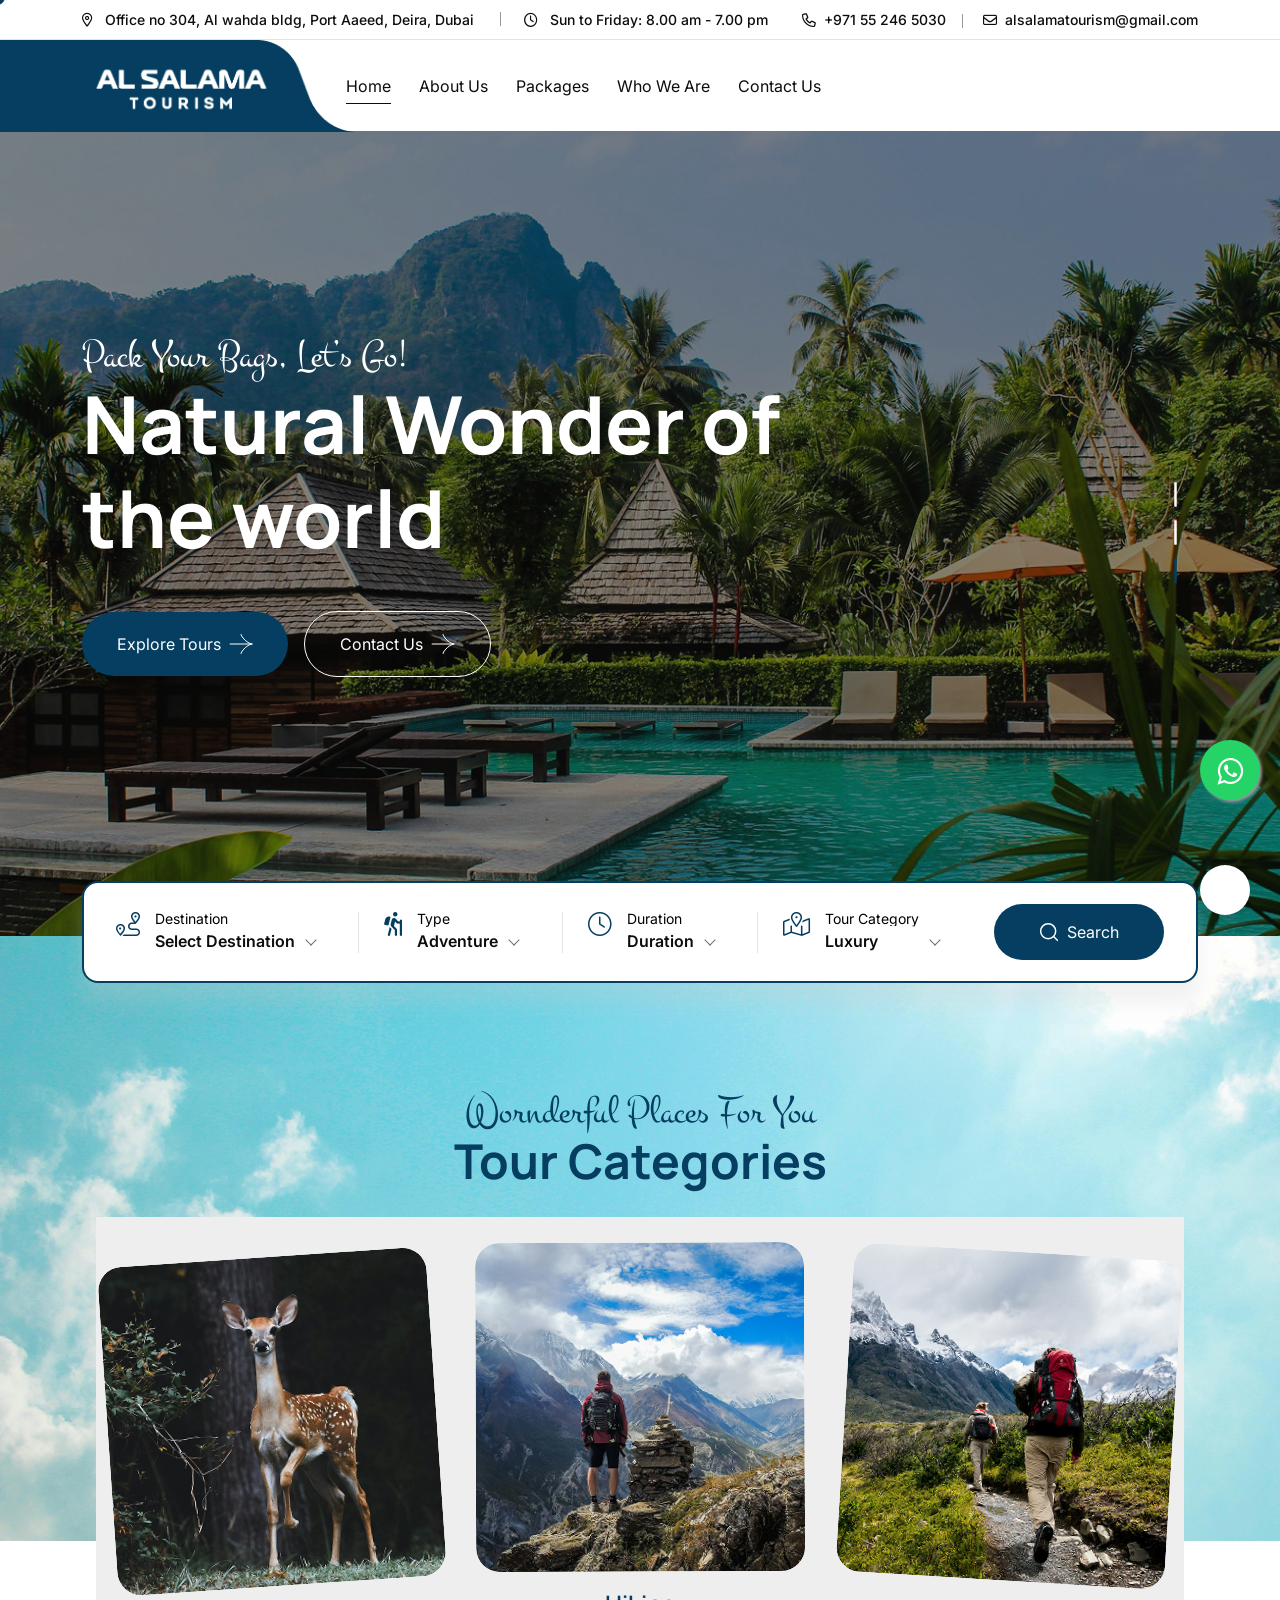
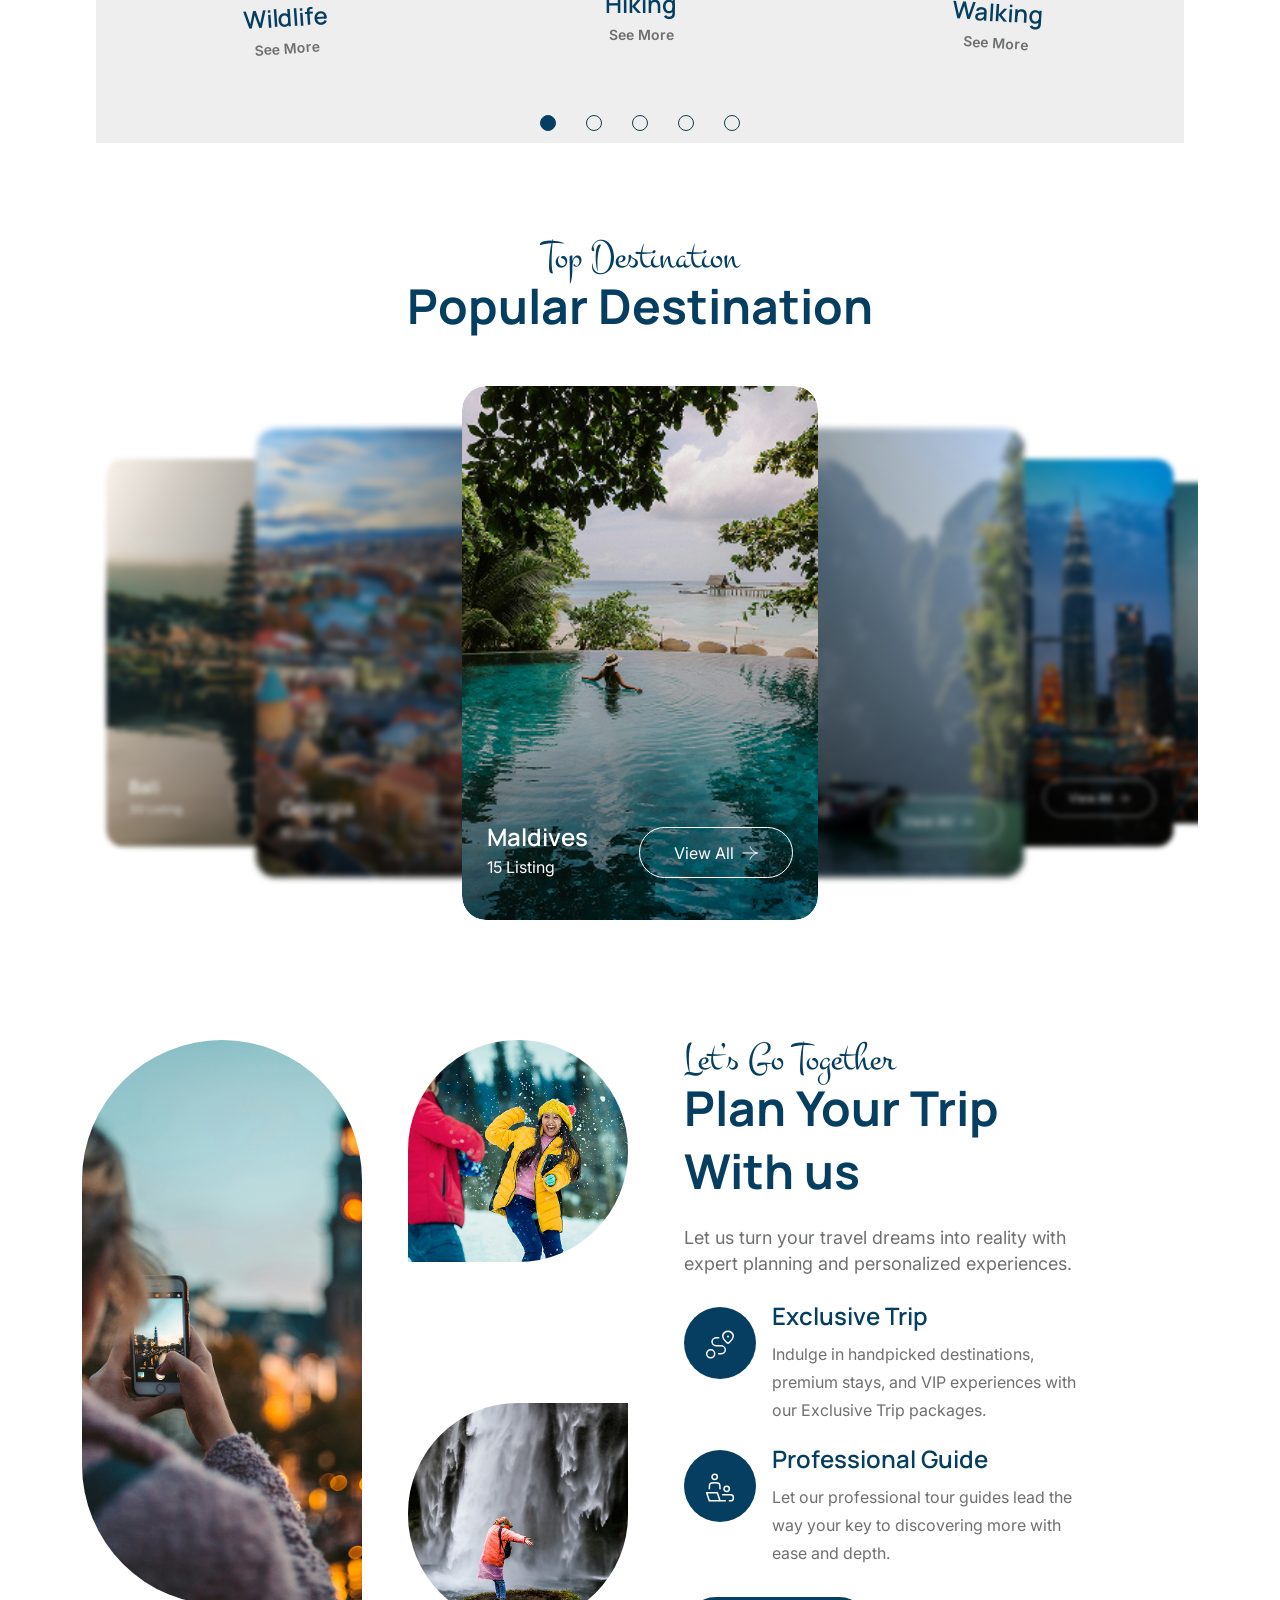
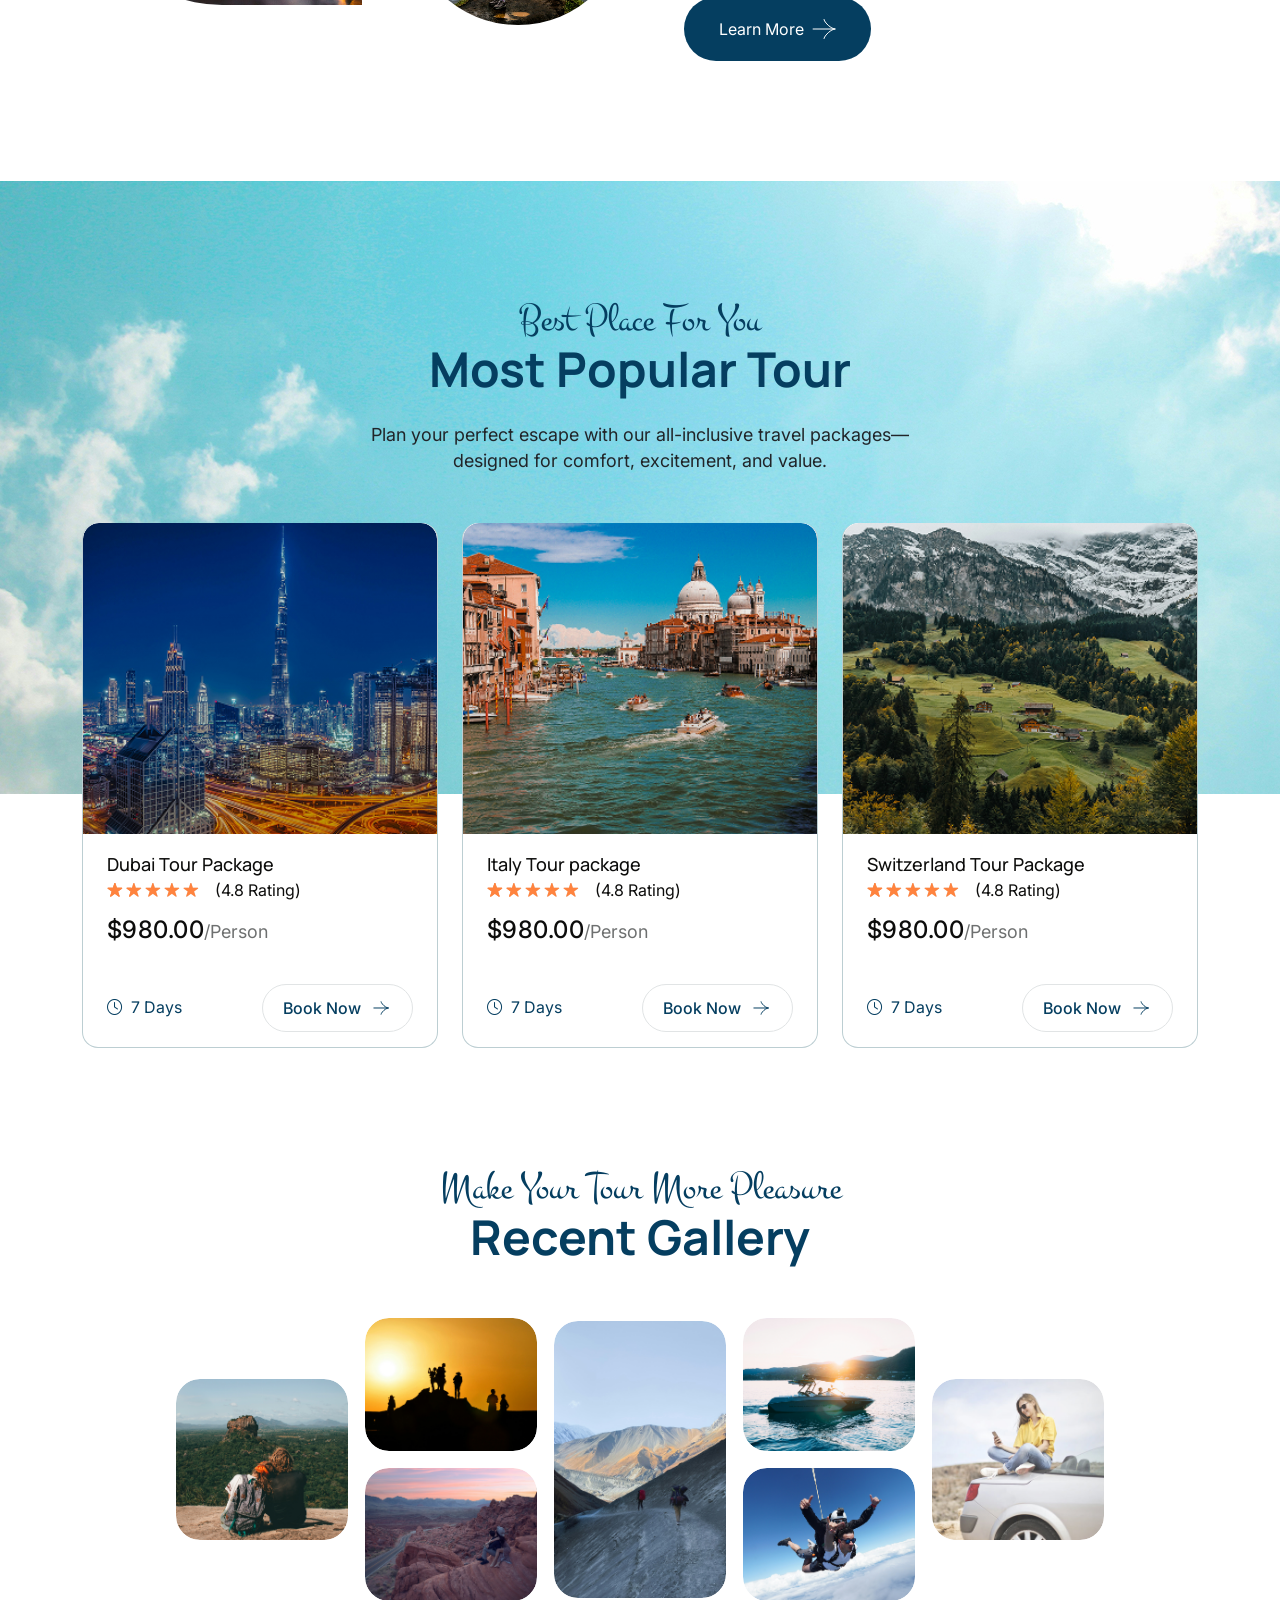
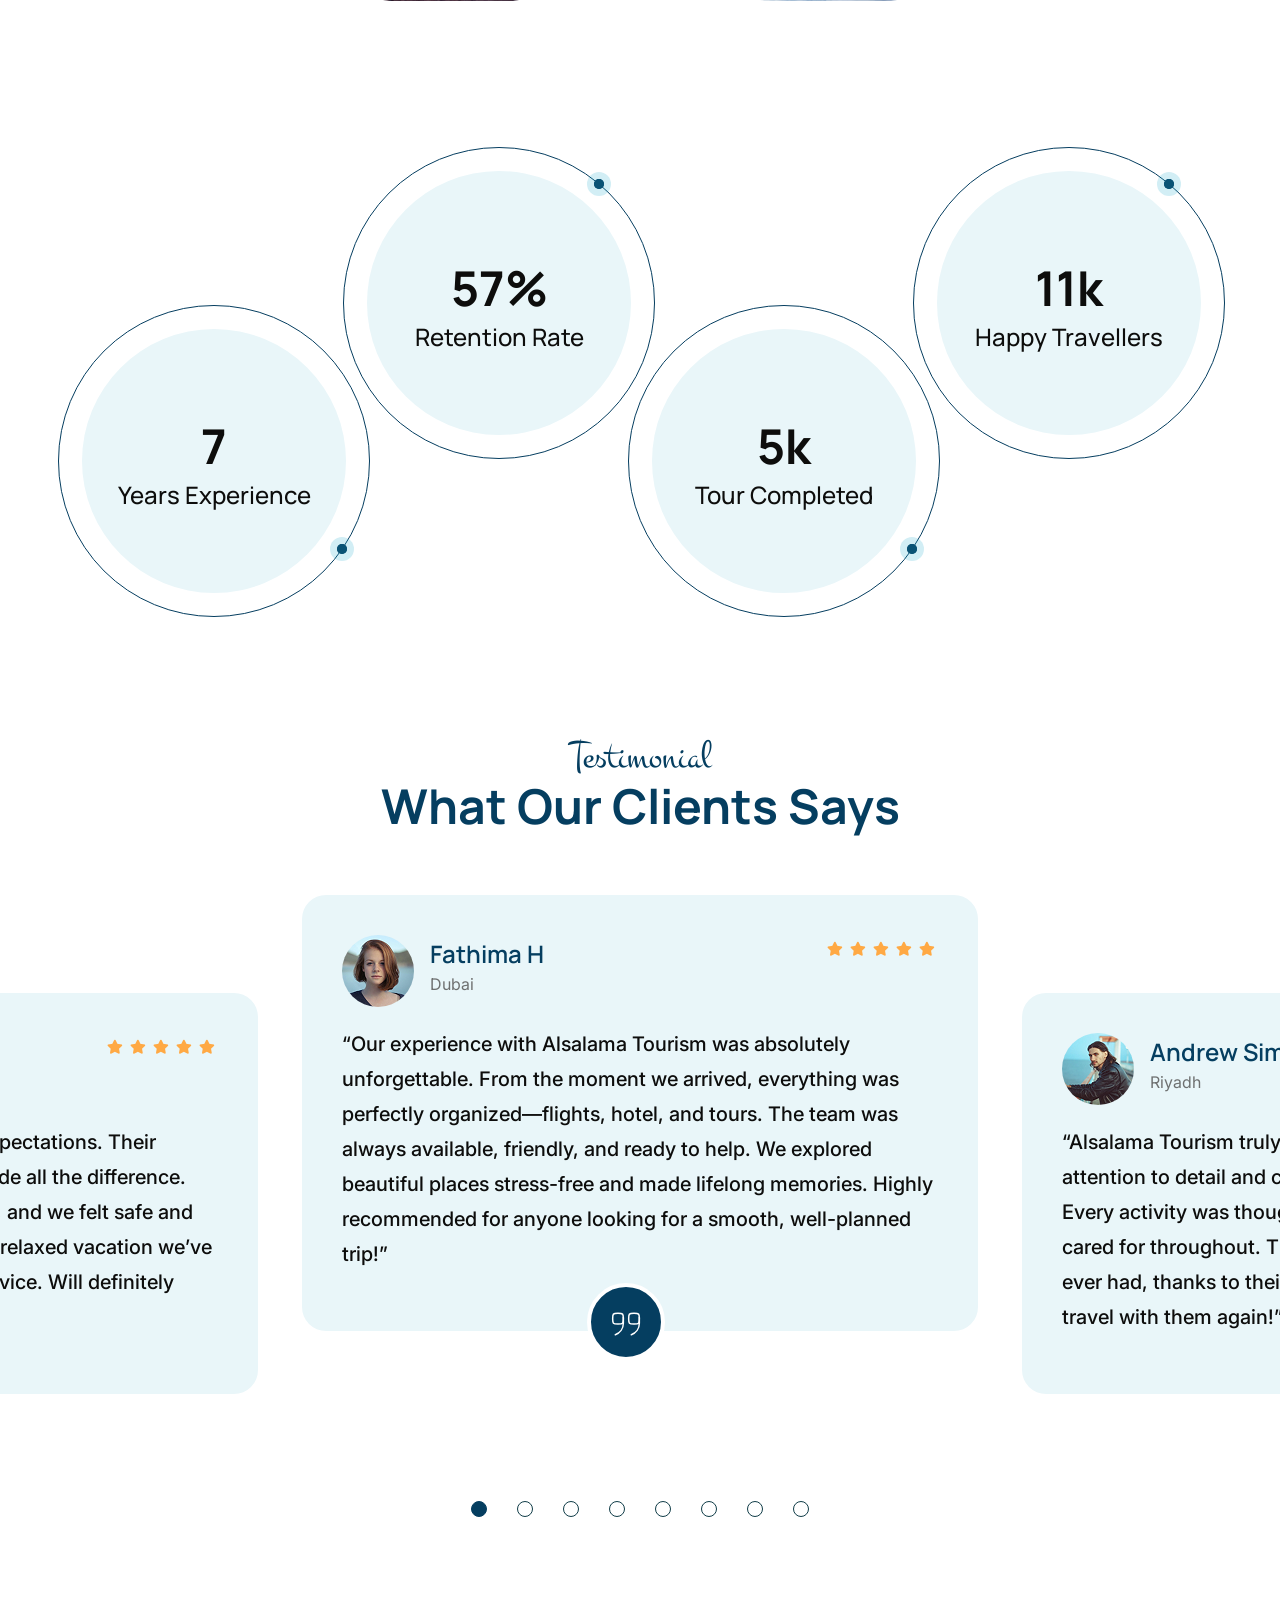
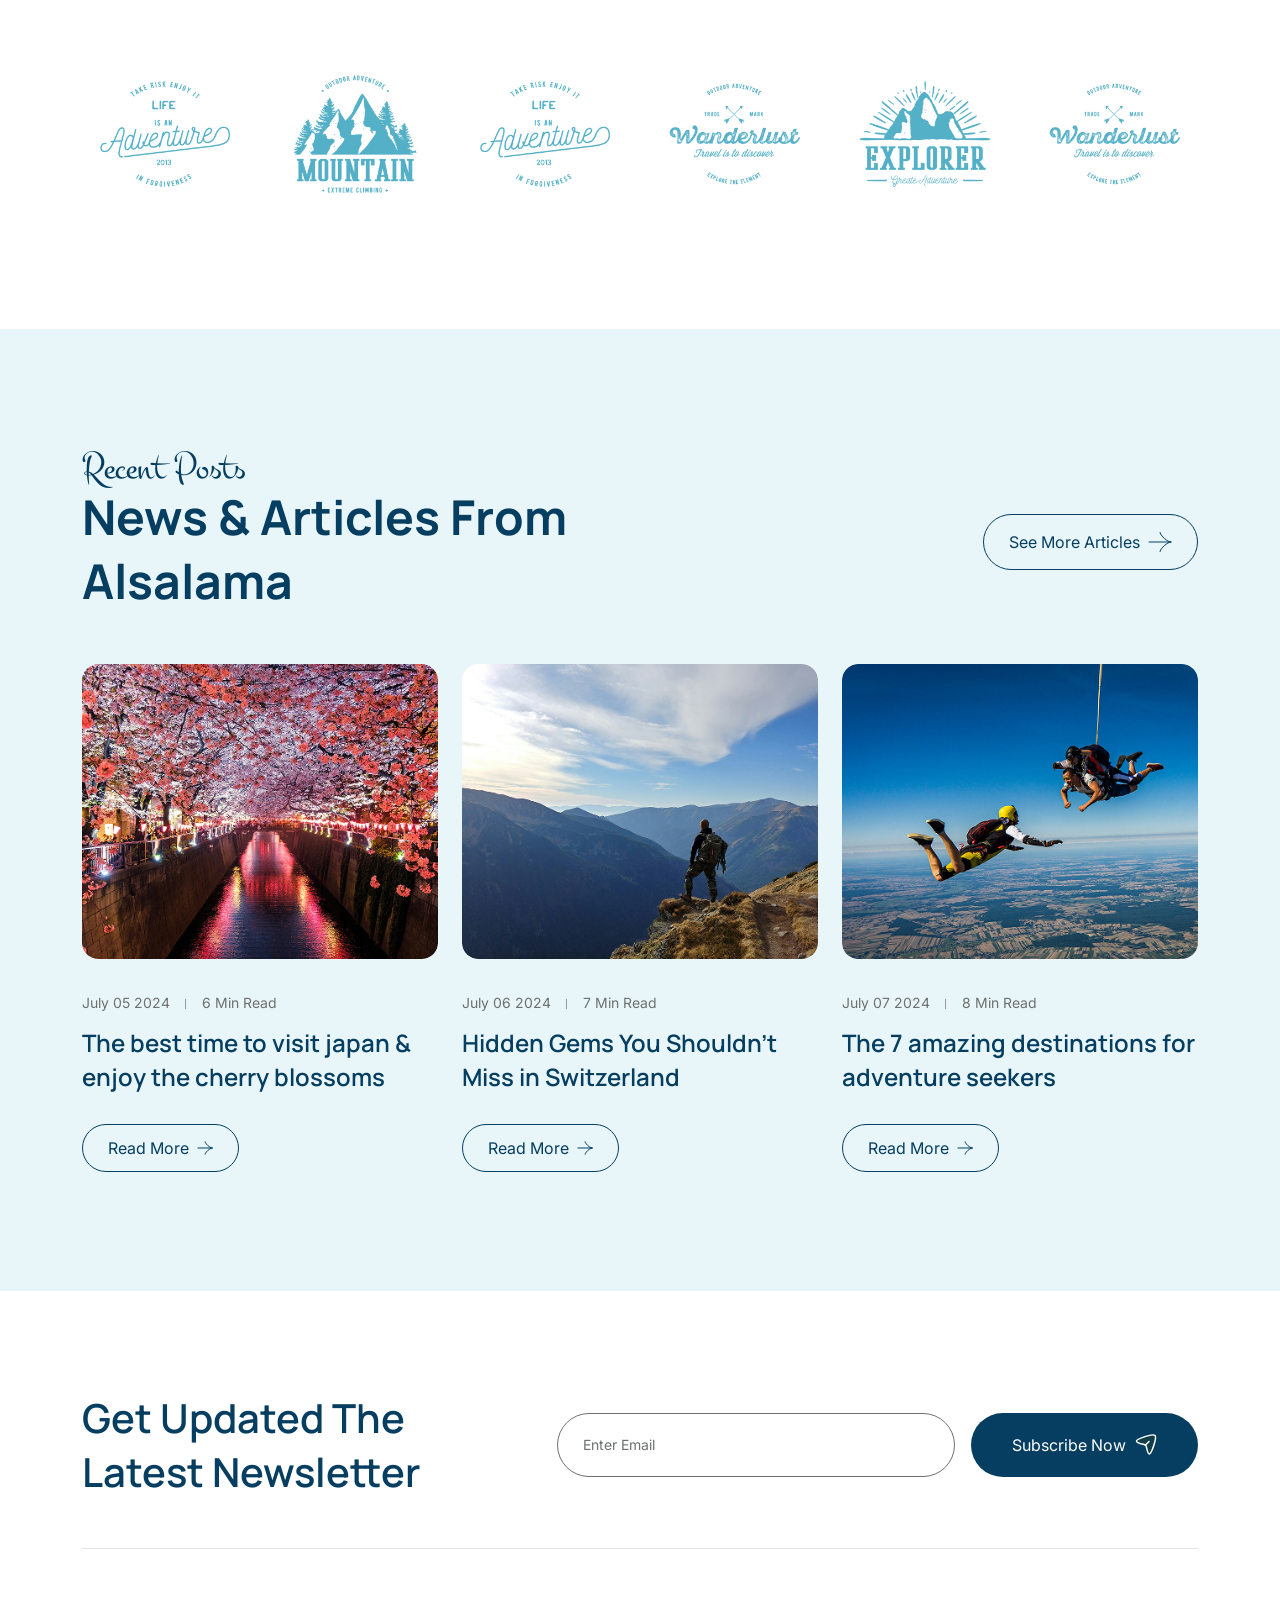
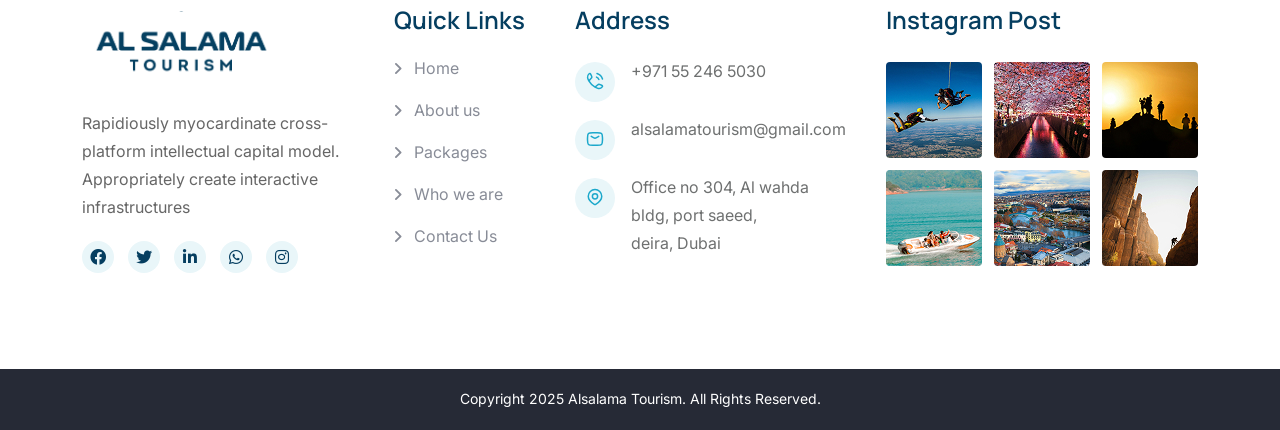
==== index.html @ 373b059f "Initial commit" ====
<!doctype html>
<html class="no-js" lang="zxx">

<head>
    <meta charset="utf-8">
    <meta http-equiv="x-ua-compatible" content="ie=edge">
    <title>Alsalama Tourism</title>
    <meta name="author" content="Alsalama Tourism">
    <meta name="description" content="Alsalama Tourism">
    <meta name="keywords" content="Alsalama Tourism">
    <meta name="robots" content="INDEX,FOLLOW">

    <!-- Mobile Specific Metas -->
    <meta name="viewport" content="width=device-width, initial-scale=1, shrink-to-fit=no">

    <!-- Favicons - Place favicon.ico in the root directory -->
    <link rel="apple-touch-icon" sizes="57x57" href="assets/img/alsalama-favicon.png">
    <link rel="apple-touch-icon" sizes="60x60" href="assets/img/alsalama-favicon.png">
    <link rel="apple-touch-icon" sizes="72x72" href="assets/img/alsalama-favicon.png">
    <link rel="apple-touch-icon" sizes="76x76" href="assets/img/alsalama-favicon.png">
    <link rel="apple-touch-icon" sizes="114x114" href="assets/img/alsalama-favicon.png">
    <link rel="apple-touch-icon" sizes="120x120" href="assets/img/alsalama-favicon.png">
    <link rel="apple-touch-icon" sizes="144x144" href="assets/img/alsalama-favicon.png">
    <link rel="apple-touch-icon" sizes="152x152" href="assets/img/alsalama-favicon.png">
    <link rel="apple-touch-icon" sizes="180x180" href="assets/img/alsalama-favicon.png">
    <link rel="icon" type="image/png" sizes="192x192" href="assets/img/alsalama-favicon.png">
    <link rel="icon" type="image/png" sizes="32x32" href="assets/img/alsalama-favicon.png">
    <link rel="icon" type="image/png" sizes="96x96" href="assets/img/alsalama-favicon.png">
    <link rel="icon" type="image/png" sizes="16x16" href="assets/img/alsalama-favicon.png">
    <link rel="manifest" href="assets/img/alsalama-favicon.png">
    <meta name="msapplication-TileColor" content="#ffffff">
    <meta name="msapplication-TileImage" content="assets/img/alsalama-favicon.png">
    <meta name="theme-color" content="#ffffff">

    <!--==============================
	  Google Fonts
	============================== -->
    <link rel="preconnect" href="https://fonts.googleapis.com">
    <link rel="preconnect" href="https://fonts.gstatic.com" crossorigin>
    <link rel="preconnect" href="https://fonts.googleapis.com">
    <link rel="preconnect" href="https://fonts.gstatic.com" crossorigin>
    <link href="https://fonts.googleapis.com/css2?family=Inter:wght@100..900&family=Manrope:wght@200..800&family=Montez&display=swap" rel="stylesheet">

    <!--==============================
	    All CSS File
	============================== -->
    <!-- Bootstrap -->
    <link rel="stylesheet" href="assets/css/bootstrap.min.css">
    <!-- Fontawesome Icon -->
    <link rel="stylesheet" href="assets/css/fontawesome.min.css">
    <!-- Magnific Popup -->
    <link rel="stylesheet" href="assets/css/magnific-popup.min.css">

    <!-- Swiper css -->
    <link rel="stylesheet" href="assets/css/swiper-bundle.min.css">

    <!-- Theme Custom CSS -->
    <link rel="stylesheet" href="assets/css/style.css">


    <!-- Whatsapp Button -->

    <link rel="stylesheet" href="https://maxcdn.bootstrapcdn.com/font-awesome/4.5.0/css/font-awesome.min.css">
<a href="https://api.whatsapp.com/send?phone=+971552465030&text=Hi, Can i get more details?" class="float" target="_blank">
<i class="fa fa-whatsapp my-float"></i>
</a>

</head>

<body>

    <!--[if lte IE 9]>
    	<p class="browserupgrade">You are using an <strong>outdated</strong> browser. Please <a href="https://browsehappy.com/">upgrade your browser</a> to improve your experience and security.</p>
  	<![endif]-->


    <!--********************************
   		Code Start From Here 
	******************************** -->

    <div class="cursor-follower"></div>

    <!-- slider drag cursor -->
    <div class="slider-drag-cursor"><i class="fas fa-angle-left me-2"></i> DRAG <i class="fas fa-angle-right ms-2"></i>
    </div>


    <!--==============================
     Preloader
  ==============================-->
    <div id="preloader" class="preloader ">
        <!-- <button class="th-btn preloaderCls">Cancel Preloader </button> -->
        <div class="preloader-inner">
            <img src="assets/img/alsalama-favicon.png" alt="">
        </div>

        <div id="loader" class="th-preloader">
            <div class="animation-preloader">
                <div class="txt-loading">
                    <span preloader-text="A" class="characters">A</span>

                    <span preloader-text="L" class="characters">L</span>

                    <span preloader-text="S" class="characters">S</span>

                    <span preloader-text="A" class="characters">A</span>

                    <span preloader-text="L" class="characters">L</span>
                    <span preloader-text="A" class="characters">A</span>
                    <span preloader-text="M" class="characters">M </span>
                    <span preloader-text="A" class="characters">A</span>
                </div>
            </div>
        </div>

    </div> <!--==============================
    Sidemenu
============================== -->
    <!-- <div class="sidemenu-wrapper sidemenu-info ">
        <div class="sidemenu-content">
            <button class="closeButton sideMenuCls"><i class="far fa-times"></i></button>
            <div class="widget  ">
                <div class="th-widget-about">
                    <div class="about-logo">
                        <a href="home-travel.html"><img src="assets/img/logo2.svg" alt="Tourm"></a>
                    </div>
                    <p class="about-text">Rapidiously myocardinate cross-platform intellectual capital model. Appropriately create interactive infrastructures</p>
                    <div class="th-social">
                        <a href="https://www.facebook.com/"><i class="fab fa-facebook-f"></i></a>
                        <a href="https://www.twitter.com/"><i class="fab fa-twitter"></i></a>
                        <a href="https://www.linkedin.com/"><i class="fab fa-linkedin-in"></i></a>
                        <a href="https://www.whatsapp.com/"><i class="fab fa-whatsapp"></i></a>
                    </div>
                </div>
            </div>
            <div class="widget  ">
                <h3 class="widget_title">Recent Posts</h3>
                <div class="recent-post-wrap">
                    <div class="recent-post">
                        <div class="media-img">
                            <a href="blog-details.html"><img src="assets/img/blog/recent-post-1-1.jpg" alt="Blog Image"></a>
                        </div>
                        <div class="media-body">
                            <div class="recent-post-meta">
                                <a href="blog.html"><i class="far fa-calendar"></i>24 Jun , 2025</a>
                            </div>
                            <h4 class="post-title"><a class="text-inherit" href="blog-details.html">Where Vision Meets Concrete
                                    Reality</a></h4>
                        </div>
                    </div>
                    <div class="recent-post">
                        <div class="media-img">
                            <a href="blog-details.html"><img src="assets/img/blog/recent-post-1-2.jpg" alt="Blog Image"></a>
                        </div>
                        <div class="media-body">
                            <div class="recent-post-meta">
                                <a href="blog.html"><i class="far fa-calendar"></i>22 Jun , 2025</a>
                            </div>
                            <h4 class="post-title"><a class="text-inherit" href="blog-details.html">Raising the Bar in Construction.</a></h4>
                        </div>
                    </div>
                </div>
            </div>
            <div class="widget  ">
                <h3 class="widget_title">Get In Touch</h3>
                <div class="th-widget-contact">
                    <div class="info-box_text">
                        <div class="icon">
                            <img src="assets/img/icon/phone.svg" alt="img">
                        </div>
                        <div class="details">
                            <p><a href="tel:+01234567890" class="info-box_link">+01 234 567 890</a></p>
                            <p><a href="tel:+09876543210" class="info-box_link">+09 876 543 210</a></p>
                        </div>
                    </div>
                    <div class="info-box_text">
                        <div class="icon">
                            <img src="assets/img/icon/envelope.svg" alt="img">
                        </div>
                        <div class="details">
                            <p><a href="mailto:mailinfo00@tourm.com" class="info-box_link">mailinfo00@tourm.com</a></p>
                            <p><a href="mailto:support24@tourm.com" class="info-box_link">support24@tourm.com</a></p>
                        </div>
                    </div>
                    <div class="info-box_text">
                        <div class="icon"><img src="assets/img/icon/location-dot.svg" alt="img"></div>
                        <div class="details">
                            <p>789 Inner Lane, Holy park, California, USA</p>
                        </div>
                    </div>
                </div>
            </div>
        </div>
    </div> -->
    <div class="popup-search-box">
        <button class="searchClose"><i class="fal fa-times"></i></button>
        <form action="#">
            <input type="text" placeholder="What are you looking for?">
            <button type="submit"><i class="fal fa-search"></i></button>
        </form>
    </div><!--==============================
    Mobile Menu
  ============================== -->
    <div class="th-menu-wrapper onepage-nav">
        <div class="th-menu-area text-center">
            <button class="th-menu-toggle"><i class="fal fa-times"></i></button>
            <div class="mobile-logo">
                <a href="index.html"><img src="assets/img/alsalama-logo.jpg" alt="Tourm"></a>
            </div>
            <div class="th-mobile-menu">
                <ul>
                    <li class="mega-menu-wrap"><a class="active" href="index.html">Home</a></li>
                    <li><a href="about.html">About Us</a></li>
                    <li><a href="tour.html">Packages</a></li>
                    <li><a href="who-we-are.html">Who we are</a></li>
                    <li><a href="contact.html">Contact us</a></li>
                </ul>
            </div>
        </div>
    </div> <!--==============================
	Header Area
==============================-->
    <header class="th-header header-layout1">
        <div class="header-top">
            <div class="container th-container">
                <div class="row justify-content-center justify-content-xl-between align-items-center">
                    <div class="col-auto d-none d-md-block">
                        <div class="header-links">
                            <ul>
                                <li class="d-none d-xl-inline-block"><i class="fa-sharp fa-regular  fa-location-dot"></i>
                                    <span>Office no 304, Al wahda bldg, Port Aaeed, Deira, Dubai</span>
                                </li>
                                <li class="d-none d-xl-inline-block"><i class="fa-regular fa-clock"></i>
                                    <span>Sun to Friday: 8.00 am - 7.00 pm</span>
                                </li>
                            </ul>
                        </div>
                    </div>
                    <div class="col-auto">
                        <div class="header-right">
                           
                            <div class="header-links">
                                <ul>
                                    <li class="d-none d-md-inline-block"><i class="fa-regular fa-phone"></i><span><a href="#"></a>+971 55 246 5030</span></a></li>
                                    <li class="d-none d-md-inline-block"><i class="fa-regular fa-envelope"></i><span><a href="#"></a>alsalamatourism@gmail.com</span></a></li>
                                </ul>
                            </div>
                        </div>
                    </div>
                </div>
            </div>
        </div>
        <div class="sticky-wrapper">
            <!-- Main Menu Area -->
            <div class="menu-area">
                <div class="container th-container">
                    <div class="row align-items-center justify-content-between">
                        <div class="col-auto">
                            <div class="header-logo">
                                <a href="index.html"><img src="assets/img/widget/alsalama white.png" alt="Alsalama Logo" width="200"></a>
                            </div>
                        </div>
                        <div class="col-auto me-xl-auto">
                            <nav class="main-menu d-none d-xl-inline-block">
                                <ul>
                                    <li class="mega-menu-wrap">
                                        <a class="active" href="index.html">Home</a>
                                        
                                    </li>
                                    <li><a href="about.html">About Us</a></li>
                                    <li><a href="tour.html">Packages</a></li>

                                    <li><a href="who-we-are.html">Who we are</a></li>
                        
                                    <li><a href="contact.html">Contact us</a></li>
                                </ul>
                            </nav>
                            <button type="button" class="th-menu-toggle d-block d-xl-none"><i class="far fa-bars"></i></button>
                        </div>
                        <div class="col-auto d-none d-xl-block">
                            <div class="header-button">
                                <a href="contact.html" class="th-btn style3 th-icon">Book Now</a>

                            </div>
                        </div>
                    </div>
                </div>
                <div class="logo-bg" data-mask-src="assets/img/logo_bg_mask.png"></div>
            </div>
        </div>
    </header>
    <!--==============================
Hero Area
==============================-->
    <div class="th-hero-wrapper hero-1" id="hero">
        <div class="swiper th-slider hero-slider-1" id="heroSlide1" data-slider-options='{"effect":"fade","menu": ["", "", ""],"heroSlide1": {"swiper-container": {"pagination": {"el": ".swiper-pagination", "clickable": true }}}}'>
            <div class="swiper-wrapper">
                <div class="swiper-slide">
                    <div class="hero-inner">
                        <div class="th-hero-bg" data-bg-src="assets/img/hero/hero_bg_1_1.jpg">
                        </div>
                        <div class="container">
                            <div class="hero-style1">
                                <span class="sub-title style1" data-ani="slideinup" data-ani-delay="0.2s">Pack Your Bags, Let’s Go!</span>
                                <h1 class="hero-title" data-ani="slideinup" data-ani-delay="0.4s">
                                    Natural Wonder of the world </h1>
                                <div class="btn-group" data-ani="slideinup" data-ani-delay="0.6s">
                                    <a href="tour.html" class="th-btn th-icon">Explore Tours</a>
                                    <a href="contact.html" class="th-btn style2 th-icon">Contact Us</a>
                                </div>
                            </div>
                        </div>
                    </div>
                </div>
                <div class="swiper-slide">
                    <div class="hero-inner">
                        <div class="th-hero-bg" data-bg-src="assets/img/hero/hero_bg_1_2.jpg">
                        </div>
                        <div class="container">
                            <div class="hero-style1">
                                <span class="sub-title style1" data-ani="slideinup" data-ani-delay="0.2s">Explore. Experience. Enjoy.</span>
                                <h1 class="hero-title" data-ani="slideinup" data-ani-delay="0.4s">
                                    Let’s make your best trip with us </h1>
                                <div class="btn-group" data-ani="slideinup" data-ani-delay="0.6s">
                                    <a href="tour.html" class="th-btn th-icon">Explore Tours</a>
                                    <a href="contact.html" class="th-btn style2 th-icon">Contact Us</a>
                                </div>
                            </div>
                        </div>
                    </div>
                </div>
                <div class="swiper-slide">
                    <div class="hero-inner">
                        <div class="th-hero-bg" data-bg-src="assets/img/hero/hero_bg_1_3.jpg">
                        </div>
                        <div class="container">
                            <div class="hero-style1">
                                <span class="sub-title style1" data-ani="slideinup" data-ani-delay="0.2s">From Your Bucket List to Reality</span>
                                <h1 class="hero-title" data-ani="slideinup" data-ani-delay="0.4s">
                                    Explore beauty of the whole world </h1>
                                <div class="btn-group" data-ani="slideinup" data-ani-delay="0.6s">
                                    <a href="tour.html" class="th-btn th-icon">Explore Tours</a>
                                    <a href="contact.html" class="th-btn style2 th-icon">Contact Us</a>
                                </div>
                            </div>
                        </div>
                    </div>
                </div>

            </div>
            <div class="th-swiper-custom">
                <button data-slider-prev="#heroSlide1" class="slider-arrow slider-prev"><img src="assets/img/icon/right-arrow.svg" alt=""></button>
                <div class="slider-pagination"></div>
                <button data-slider-next="#heroSlide1" class="slider-arrow slider-next"><img src="assets/img/icon/left-arrow.svg" alt=""></button>
            </div>

        </div>
    </div>
    <!--======== / Hero Section ========--><!--==============================
Booking Area  
==============================-->
    <div class="booking-sec">
        <div class="container">
            <form action="mail.php" method="POST" class="booking-form ajax-contact">
                <div class="input-wrap">
                    <div class="row align-items-center justify-content-between">
                        <div class="form-group col-md-6 col-lg-auto">
                            <div class="icon">
                                <i class="fa-light fa-route"></i>
                            </div>
                            <div class="search-input">
                                <label>Destination</label>
                                <select name="subject" id="subject" class="form-select nice-select">
                                    <option value="Select Destination" selected disabled>Select Destination</option>
                                    <option value="Australia">Australia</option>
                                    <option value="Dubai">Dubai</option>
                                    <option value="England">England</option>
                                    <option value="Sweden">Sweden</option>
                                    <option value="Thailand">Thailand</option>
                                    <option value="Egypt">Egypt</option>
                                    <option value="Saudi Arab">Saudi Arab</option>
                                    <option value="Switzerland">Switzerland</option>
                                    <option value="Scandinavia">Scandinavia</option>
                                    <option value="Western Europe">Western Europe</option>
                                    <option value="Indonesia">Indonesia</option>
                                    <option class="Italy">Italy</option>
                                </select>
                            </div>
                        </div>
                        <div class="form-group col-md-6 col-lg-auto">
                            <div class="icon">
                                <i class="fa-regular fa-person-hiking"></i>
                            </div>
                            <div class="search-input">
                                <label>Type</label>
                                <select class=" nice-select" name="Adventure" id="Adventure">
                                    <option value="Adventure" selected disabled>Adventure</option>
                                    <option value="Beach">Beach</option>
                                    <option value="Group Tour">Group Tour</option>
                                    <option value="Couple Tour">Couple Tour</option>
                                    <option value="Family Tour">Family Tour</option>
                                </select>
                            </div>
                        </div>
                        <div class="form-group col-md-6 col-lg-auto">
                            <div class="icon">
                                <i class="fa-light fa-clock"></i>
                            </div>
                            <div class="search-input">
                                <label>Duration</label>
                                <select class="form-select nice-select" name="Duration" id="Duration">
                                    <option value="Normal" selected disabled>Duration</option>
                                    <option value="1">1 days</option>
                                    <option value="2">2 days</option>
                                    <option value="3">3 days</option>
                                    <option value="4">4 days</option>
                                    <option value="5">5 days</option>
                                    <option value="6">6 days</option>
                                    <option value="7">7 days</option>
                                </select>
                            </div>
                        </div>
                        <div class="form-group col-md-6 col-lg-auto">
                            <div class="icon">
                                <i class="fa-light fa-map-location-dot"></i>
                            </div>
                            <div class="search-input">
                                <label>Tour Category</label>
                                <select name="subject" id="category" class="form-select nice-select">
                                    <option value="Normal" selected disabled>Luxury</option>
                                    <option value="1">Delux</option>
                                    <option value="2">Economy</option>
                                </select>
                            </div>
                        </div>
                        <div class="form-btn col-md-12 col-lg-auto">
                            <button class="th-btn"><img src="assets/img/icon/search.svg" alt="">Search</button>
                        </div>
                    </div>
                    <p class="form-messages mb-0 mt-3"></p>
                </div>
            </form>
        </div>
    </div><!--==============================
Category Area  
==============================-->
    <section class="category-area bg-top-center" data-bg-src="assets/img/bg/tour_bg_1.jpg">
        <div class="container th-container">
            <div class="title-area text-center">
                <span class="sub-title">Wornderful Places For You</span>
                <h2 class="sec-title">Tour Categories</h2>

            </div>
            <div class="swiper th-slider has-shadow categorySlider" id="categorySlider1" data-bg-src="assets/img/bg/category_bg_1.png" data-slider-options='{"spaceBetween": "50","breakpoints":{"0":{"slidesPerView":1},"576":{"slidesPerView":"1"},"768":{"slidesPerView":"2"},"992":{"slidesPerView":"3"},"1200":{"slidesPerView":"3"},"1400":{"slidesPerView":"5"}}}'>
                <div class="swiper-wrapper">
                    <div class="swiper-slide">
                        <div class="category-card single">
                            <div class="box-img global-img">
                                <img src="assets/img/category/category_1_1.jpg" alt="Image">
                            </div>
                            <h3 class="box-title"><a href="tour.html">Wildlife</a></h3>
                            <a class="line-btn" href="tour.html">See more</a>
                        </div>
                    </div>

                    <div class="swiper-slide">
                        <div class="category-card single">
                            <div class="box-img global-img">
                                <img src="assets/img/category/category_1_2.jpg" alt="Image">
                            </div>
                            <h3 class="box-title"><a href="tour.html">Hiking</a></h3>
                            <a class="line-btn" href="tour.html">See more</a>
                        </div>
                    </div>

                    <div class="swiper-slide">
                        <div class="category-card single">
                            <div class="box-img global-img">
                                <img src="assets/img/category/category_1_3.jpg" alt="Image">
                            </div>
                            <h3 class="box-title"><a href="tour.html">Walking</a></h3>
                            <a class="line-btn" href="tour.html">See more</a>
                        </div>
                    </div>

                    <div class="swiper-slide">
                        <div class="category-card single">
                            <div class="box-img global-img">
                                <img src="assets/img/category/category_1_4.jpg" alt="Image">
                            </div>
                            <h3 class="box-title"><a href="tour.html">Climbing</a></h3>
                            <a class="line-btn" href="tour.html">See more</a>
                        </div>
                    </div>

                    <div class="swiper-slide">
                        <div class="category-card single">
                            <div class="box-img global-img">
                                <img src="assets/img/category/category_1_5.jpg" alt="Image">
                            </div>
                            <h3 class="box-title"><a href="tour.html">Boating</a></h3>
                            <a class="line-btn" href="tour.html">See more</a>
                        </div>
                    </div>

                    <div class="swiper-slide">
                        <div class="category-card single">
                            <div class="box-img global-img">
                                <img src="assets/img/category/category_1_1.jpg" alt="Image">
                            </div>
                            <h3 class="box-title"><a href="tour.html">Wildlife</a></h3>
                            <a class="line-btn" href="tour.html">See more</a>
                        </div>
                    </div>

                    <div class="swiper-slide">
                        <div class="category-card single">
                            <div class="box-img global-img">
                                <img src="assets/img/category/category_1_2.jpg" alt="Image">
                            </div>
                            <h3 class="box-title"><a href="tour.html">Hiking</a></h3>
                            <a class="line-btn" href="tour.html">See more</a>
                        </div>
                    </div>

                    <div class="swiper-slide">
                        <div class="category-card single">
                            <div class="box-img global-img">
                                <img src="assets/img/category/category_1_3.jpg" alt="Image">
                            </div>
                            <h3 class="box-title"><a href="tour.html">Walking</a></h3>
                            <a class="line-btn" href="tour.html">See more</a>
                        </div>
                    </div>

                    <div class="swiper-slide">
                        <div class="category-card single">
                            <div class="box-img global-img">
                                <img src="assets/img/category/category_1_4.jpg" alt="Image">
                            </div>
                            <h3 class="box-title"><a href="tour.html">Climbing</a></h3>
                            <a class="line-btn" href="tour.html">See more</a>
                        </div>
                    </div>

                    <div class="swiper-slide">
                        <div class="category-card single">
                            <div class="box-img global-img">
                                <img src="assets/img/category/category_1_5.jpg" alt="Image">
                            </div>
                            <h3 class="box-title"><a href="tour.html">Boating</a></h3>
                            <a class="line-btn" href="tour.html">See more</a>
                        </div>
                    </div>

                    <div class="swiper-slide">
                        <div class="category-card single">
                            <div class="box-img global-img">
                                <img src="assets/img/category/category_1_1.jpg" alt="Image">
                            </div>
                            <h3 class="box-title"><a href="tour.html">Wildlife</a></h3>
                            <a class="line-btn" href="tour.html">See more</a>
                        </div>
                    </div>

                    <div class="swiper-slide">
                        <div class="category-card single">
                            <div class="box-img global-img">
                                <img src="assets/img/category/category_1_2.jpg" alt="Image">
                            </div>
                            <h3 class="box-title"><a href="tour.html">Hiking</a></h3>
                            <a class="line-btn" href="tour.html">See more</a>
                        </div>
                    </div>

                    <div class="swiper-slide">
                        <div class="category-card single">
                            <div class="box-img global-img">
                                <img src="assets/img/category/category_1_3.jpg" alt="Image">
                            </div>
                            <h3 class="box-title"><a href="tour.html">Climbing</a></h3>
                            <a class="line-btn" href="tour.html">See more</a>
                        </div>
                    </div>

                    <div class="swiper-slide">
                        <div class="category-card single">
                            <div class="box-img global-img">
                                <img src="assets/img/category/category_1_4.jpg" alt="Image">
                            </div>
                            <h3 class="box-title"><a href="tour.html">Walking</a></h3>
                            <a class="line-btn" href="tour.html">See more</a>
                        </div>
                    </div>

                    <div class="swiper-slide">
                        <div class="category-card single">
                            <div class="box-img global-img">
                                <img src="assets/img/category/category_1_5.jpg" alt="Image">
                            </div>
                            <h3 class="box-title"><a href="tour.html">Boating</a></h3>
                            <a class="line-btn" href="tour.html">See more</a>
                        </div>
                    </div>


                </div>
                <div class="slider-pagination"></div>
            </div>
        </div>
    </section><!--==============================
destination Area  
==============================-->
    <div class=" position-relative overflow-hidden ">
        <div class="container">
            <div class="title-area text-center">
                <span class="sub-title">Top Destination</span>
                <h2 class="sec-title">Popular Destination</h2>

            </div>
            <div class="swiper th-slider destination-slider slider-drag-wrap" id="aboutSlider1" data-slider-options='{"breakpoints":{"0":{"slidesPerView":1},"576":{"slidesPerView":"2"},"992":{"slidesPerView":"3"},"1200":{"slidesPerView":"3"}},"effect":"coverflow","coverflowEffect":{"rotate":"0","stretch":"95","depth":"212","modifier":"1"},"centeredSlides":"true"}'>
                <div class="swiper-wrapper">
                    <div class="swiper-slide">
                        <div class="destination-box gsap-cursor">
                            <div class="destination-img">
                                <img src="assets/img/destination/destination_1_1.jpg" alt="destination image">
                                <div class="destination-content">
                                    <div class="media-left">
                                        <h4 class="box-title">
                                            <a href="tour.html">Maldives</a>
                                        </h4>
                                        <span class="destination-subtitle">15 Listing</span>
                                    </div>
                                    <div class="">
                                        <a href="tour.html" class="th-btn style2 th-icon">View All</a>
                                    </div>
                                </div>
                            </div>
                        </div>
                    </div>
                    <div class="swiper-slide">
                        <div class="destination-box gsap-cursor">
                            <div class="destination-img">
                                <img src="assets/img/destination/destination_1_2.jpg" alt="destination image">
                                <div class="destination-content">
                                    <div class="media-left">
                                        <h4 class="box-title">
                                            <a href="tour.html">Thailand</a>
                                        </h4>
                                        <span class="destination-subtitle">22 Listing</span>
                                    </div>
                                    <div class="">
                                        <a href="tour.html" class="th-btn style2 th-icon">View All</a>
                                    </div>
                                </div>
                            </div>
                        </div>
                    </div>
                    <div class="swiper-slide">
                        <div class="destination-box gsap-cursor">
                            <div class="destination-img">
                                <img src="assets/img/destination/destination_1_3.jpg" alt="destination image">
                                <div class="destination-content">
                                    <div class="media-left">
                                        <h4 class="box-title">
                                            <a href="tour.html">Malaysia</a>
                                        </h4>
                                        <span class="destination-subtitle">25 Listing</span>
                                    </div>
                                    <div class="">
                                        <a href="tour.html" class="th-btn style2 th-icon">View All</a>
                                    </div>
                                </div>
                            </div>
                        </div>
                    </div>
                    <div class="swiper-slide">
                        <div class="destination-box gsap-cursor">
                            <div class="destination-img">
                                <img src="assets/img/destination/destination_1_4.jpg" alt="destination image">
                                <div class="destination-content">
                                    <div class="media-left">
                                        <h4 class="box-title">
                                            <a href="tour.html">Dubai</a>
                                        </h4>
                                        <span class="destination-subtitle">28 Listing</span>
                                    </div>
                                    <div class="">
                                        <a href="tour.html" class="th-btn style2 th-icon">View All</a>
                                    </div>
                                </div>
                            </div>
                        </div>
                    </div>
                    <div class="swiper-slide">
                        <div class="destination-box gsap-cursor">
                            <div class="destination-img">
                                <img src="assets/img/destination/destination_1_5.jpg" alt="destination image">
                                <div class="destination-content">
                                    <div class="media-left">
                                        <h4 class="box-title">
                                            <a href="tour.html">Bali</a>
                                        </h4>
                                        <span class="destination-subtitle">30 Listing</span>
                                    </div>
                                    <div class="">
                                        <a href="tour.html" class="th-btn style2 th-icon">View All</a>
                                    </div>
                                </div>
                            </div>
                        </div>
                    </div>
                    <div class="swiper-slide">
                        <div class="destination-box gsap-cursor">
                            <div class="destination-img">
                                <img src="assets/img/destination/destination_1_6.jpg" alt="destination image">
                                <div class="destination-content">
                                    <div class="media-left">
                                        <h4 class="box-title">
                                            <a href="tour.html">Georgia</a>
                                        </h4>
                                        <span class="destination-subtitle">15 Listing</span>
                                    </div>
                                    <div class="">
                                        <a href="tour.html" class="th-btn style2 th-icon">View All</a>
                                    </div>
                                </div>
                            </div>
                        </div>
                    </div>
                  
                </div>
            </div>
        </div>
    </div>


    <!--==============================
About Area  
==============================-->
    <div class="about-area position-relative overflow-hidden space" id="about-sec">
        <div class="container">
            <div class="row">
                <div class="col-xl-6">
                    <div class="img-box1">
                        <div class="img1">
                            <img src="assets/img/normal/about_1_1.jpg" alt="About">
                        </div>
                        <div class="img2">
                            <img src="assets/img/normal/about_1_2.jpg" alt="About">
                        </div>
                        <div class="img3">
                            <img src="assets/img/normal/about_1_3.jpg" alt="About">
                        </div>
                    </div>
                </div>
                <div class="col-xl-6">
                    <div class="ps-xl-4 ms-xl-2">
                        <div class="title-area mb-20 pe-xl-5 me-xl-5">
                            <span class="sub-title style1 ">Let’s Go Together</span>
                            <h2 class="sec-title mb-20 pe-xl-5 me-xl-5 heading">Plan Your Trip With us</h2>

                            <p class="sec-text mb-30">Let us turn your travel dreams into reality with expert planning and personalized experiences.</p>
                        </div>
                        <div class="about-item-wrap">
                            <div class="about-item">
                                <div class="about-item_img"><img src="assets/img/icon/map3.svg" alt=""></div>
                                <div class="about-item_centent">
                                    <h5 class="box-title">Exclusive Trip</h5>
                                    <p class="about-item_text">Indulge in handpicked destinations, premium stays, and VIP experiences with our Exclusive Trip packages.</p>
                                </div>
                            </div>
                            <div class="about-item">
                                <div class="about-item_img"><img src="assets/img/icon/guide.svg" alt=""></div>
                                <div class="about-item_centent">
                                    <h5 class="box-title">Professional Guide</h5>
                                    <p class="about-item_text">Let our professional tour guides lead the way your key to discovering more with ease and depth.</p>
                                </div>
                            </div>
                        </div>
                        <div class="mt-35"><a href="about.html" class="th-btn style3 th-icon">Learn More</a></div>
                    </div>
                </div>
            </div>

            <div class="shape-mockup shape1 d-none d-xl-block" data-top="12%" data-left="-16%">
                <img src="assets/img/shape/shape_1.png" alt="shape">
            </div>
            <div class="shape-mockup shape2 d-none d-xl-block" data-top="20%" data-left="-16%">
                <img src="assets/img/shape/shape_2.png" alt="shape">
            </div>
            <div class="shape-mockup shape3 d-none d-xl-block" data-top="14%" data-left="-10%">
                <img src="assets/img/shape/shape_3.png" alt="shape">
            </div>

            <div class="shape-mockup about-shape movingX d-none d-xxl-block" data-bottom="0%" data-right="-11%">
                <img src="assets/img/normal/about-slide-img.png" alt="shape">
            </div>
            <div class="shape-mockup about-rating d-none d-xxl-block" data-bottom="50%" data-right="-20%">
                <i class="fa-sharp fa-solid fa-star"></i><span>4.9k</span>
            </div>
            <div class="shape-mockup about-emoji d-none d-xxl-block" data-bottom="25%" data-right="5%"><img src="assets/img/icon/emoji.png" alt="">
            </div>
        </div>

    </div>
    <!--==============================
Service Area  
==============================-->
    <section class="tour-area position-relative bg-top-center overflow-hidden space" id="service-sec" data-bg-src="assets/img/bg/tour_bg_1.jpg">
        <div class="container">
            <div class="row">
                <div class="col-lg-6 offset-lg-3">
                    <div class="title-area text-center">
                        <span class="sub-title">Best Place For You</span>
                        <h2 class="sec-title">Most Popular Tour</h2>
                        <p class="sec-text text-dark">Plan your perfect escape with our all-inclusive travel packages—designed for comfort, excitement, and value.</p>
                    </div>
                </div>
            </div>
            <div class="slider-area tour-slider ">
                <div class="swiper th-slider has-shadow slider-drag-wrap" data-slider-options='{"breakpoints":{"0":{"slidesPerView":1},"576":{"slidesPerView":"1"},"768":{"slidesPerView":"2"},"992":{"slidesPerView":"2"},"1200":{"slidesPerView":"3"},"1300":{"slidesPerView":"4"}}}'>
                    <div class="swiper-wrapper">
                        <div class="swiper-slide">
                            <div class="tour-box th-ani gsap-cursor">
                                <div class="tour-box_img global-img">
                                    <img src="assets/img/tour/tour_box_1.jpg" alt="image">
                                </div>
                                <div class="tour-content">
                                    <h3 class="box-title"><a href="tour-details.html">Dubai Tour Package</a></h3>
                                    <div class="tour-rating">
                                        <div class="star-rating" role="img" aria-label="Rated 5.00 out of 5"><span style="width:100%">Rated
                                                <strong class="rating">5.00</strong> out of 5 based on <span class="rating">4.8</span>(4.8
                                                Rating)</span></div>
                                        <a href="tour-details.html" class="woocommerce-review-link">(<span class="count">4.8</span>
                                            Rating)</a>
                                    </div>
                                    <h4 class="tour-box_price"><span class="currency">$980.00</span>/Person</h4>
                                    <div class="tour-action">
                                        <span><i class="fa-light fa-clock"></i>7 Days</span>
                                        <a href="contact.html" class="th-btn style4 th-icon">Book Now</a>
                                    </div>
                                </div>
                            </div>
                        </div>

                        <div class="swiper-slide">
                            <div class="tour-box th-ani gsap-cursor">
                                <div class="tour-box_img global-img">
                                    <img src="assets/img/tour/tour_box_2.jpg" alt="image">
                                </div>
                                <div class="tour-content">
                                    <h3 class="box-title"><a href="tour-details.html">Italy Tour package</a></h3>
                                    <div class="tour-rating">
                                        <div class="star-rating" role="img" aria-label="Rated 5.00 out of 5"><span style="width:100%">Rated
                                                <strong class="rating">5.00</strong> out of 5 based on <span class="rating">4.8</span>(4.8
                                                Rating)</span></div>
                                        <a href="tour-details.html" class="woocommerce-review-link">(<span class="count">4.8</span>
                                            Rating)</a>
                                    </div>
                                    <h4 class="tour-box_price"><span class="currency">$980.00</span>/Person</h4>
                                    <div class="tour-action">
                                        <span><i class="fa-light fa-clock"></i>7 Days</span>
                                        <a href="contact.html" class="th-btn style4 th-icon">Book Now</a>
                                    </div>
                                </div>
                            </div>
                        </div>

                        <div class="swiper-slide">
                            <div class="tour-box th-ani gsap-cursor">
                                <div class="tour-box_img global-img">
                                    <img src="assets/img/tour/tour_box_3.jpg" alt="image">
                                </div>
                                <div class="tour-content">
                                    <h3 class="box-title"><a href="tour-details.html">Switzerland Tour Package</a></h3>
                                    <div class="tour-rating">
                                        <div class="star-rating" role="img" aria-label="Rated 5.00 out of 5"><span style="width:100%">Rated
                                                <strong class="rating">5.00</strong> out of 5 based on <span class="rating">4.8</span>(4.8
                                                Rating)</span></div>
                                        <a href="tour-details.html" class="woocommerce-review-link">(<span class="count">4.8</span>
                                            Rating)</a>
                                    </div>
                                    <h4 class="tour-box_price"><span class="currency">$980.00</span>/Person</h4>
                                    <div class="tour-action">
                                        <span><i class="fa-light fa-clock"></i>7 Days</span>
                                        <a href="contact.html" class="th-btn style4 th-icon">Book Now</a>
                                    </div>
                                </div>
                            </div>
                        </div>

                        <div class="swiper-slide">
                            <div class="tour-box th-ani gsap-cursor">
                                <div class="tour-box_img global-img">
                                    <img src="assets/img/tour/tour_box_4.jpg" alt="image">
                                </div>
                                <div class="tour-content">
                                    <h3 class="box-title"><a href="tour-details.html">Greece Tour Package</a></h3>
                                    <div class="tour-rating">
                                        <div class="star-rating" role="img" aria-label="Rated 5.00 out of 5"><span style="width:100%">Rated
                                                <strong class="rating">5.00</strong> out of 5 based on <span class="rating">4.8</span>(4.8
                                                Rating)</span></div>
                                        <a href="tour-details.html" class="woocommerce-review-link">(<span class="count">4.8</span>
                                            Rating)</a>
                                    </div>
                                    <h4 class="tour-box_price"><span class="currency">$980.00</span>/Person</h4>
                                    <div class="tour-action">
                                        <span><i class="fa-light fa-clock"></i>7 Days</span>
                                        <a href="contact.html" class="th-btn style4 th-icon">Book Now</a>
                                    </div>
                                </div>
                            </div>
                        </div>

                        <div class="swiper-slide">
                            <div class="tour-box th-ani gsap-cursor">
                                <div class="tour-box_img global-img">
                                    <img src="assets/img/tour/tour_box_1.jpg" alt="image">
                                </div>
                                <div class="tour-content">
                                    <h3 class="box-title"><a href="tour-details.html">Dubai Tour Package</a></h3>
                                    <div class="tour-rating">
                                        <div class="star-rating" role="img" aria-label="Rated 5.00 out of 5"><span style="width:100%">Rated
                                                <strong class="rating">5.00</strong> out of 5 based on <span class="rating">4.8</span>(4.8
                                                Rating)</span></div>
                                        <a href="tour-details.html" class="woocommerce-review-link">(<span class="count">4.8</span>
                                            Rating)</a>
                                    </div>
                                    <h4 class="tour-box_price"><span class="currency">$980.00</span>/Person</h4>
                                    <div class="tour-action">
                                        <span><i class="fa-light fa-clock"></i>7 Days</span>
                                        <a href="contact.html" class="th-btn style4 th-icon">Book Now</a>
                                    </div>
                                </div>
                            </div>
                        </div>

                        <div class="swiper-slide">
                            <div class="tour-box th-ani gsap-cursor">
                                <div class="tour-box_img global-img">
                                    <img src="assets/img/tour/tour_box_2.jpg" alt="image">
                                </div>
                                <div class="tour-content">
                                    <h3 class="box-title"><a href="tour-details.html">Italy Tour package</a></h3>
                                    <div class="tour-rating">
                                        <div class="star-rating" role="img" aria-label="Rated 5.00 out of 5"><span style="width:100%">Rated
                                                <strong class="rating">5.00</strong> out of 5 based on <span class="rating">4.8</span>(4.8
                                                Rating)</span></div>
                                        <a href="tour-details.html" class="woocommerce-review-link">(<span class="count">4.8</span>
                                            Rating)</a>
                                    </div>
                                    <h4 class="tour-box_price"><span class="currency">$980.00</span>/Person</h4>
                                    <div class="tour-action">
                                        <span><i class="fa-light fa-clock"></i>7 Days</span>
                                        <a href="contact.html" class="th-btn style4 th-icon">Book Now</a>
                                    </div>
                                </div>
                            </div>
                        </div>


                    </div>
                </div>
            </div>
        </div>

    </section>



    <!--==============================
Gallery Area  
==============================-->
    <div class="gallery-area ">
        <div class="container th-container">
            <div class="title-area text-center">
                <span class="sub-title">Make Your Tour More Pleasure</span>
                <h2 class="sec-title">Recent Gallery</h2>
            </div>
            <div class="row gy-10 gx-10 justify-content-center align-items-center">
                <div class="col-md-6 col-lg-2">
                    <div class="gallery-card">
                        <div class="box-img global-img">
                            <a href="assets/img/gallery/gallery_1_1.jpg" class="popup-image">
                                <div class="icon-btn"><i class="fal fa-magnifying-glass-plus"></i></div>
                                <img src="assets/img/gallery/gallery_1_1.jpg" alt="gallery image">
                            </a>
                        </div>
                    </div>

                </div>
                <div class="col-md-6 col-lg-2">
                    <div class="gallery-card">
                        <div class="box-img global-img">
                            <a href="assets/img/gallery/gallery_1_2.jpg" class="popup-image">
                                <div class="icon-btn"><i class="fal fa-magnifying-glass-plus"></i></div>
                                <img src="assets/img/gallery/gallery_1_2.jpg" alt="gallery image">
                            </a>
                        </div>
                    </div>
                    <div class="gallery-card">
                        <div class="box-img global-img">
                            <a href="assets/img/gallery/gallery_1_3.jpg" class="popup-image">
                                <div class="icon-btn"><i class="fal fa-magnifying-glass-plus"></i></div>
                                <img src="assets/img/gallery/gallery_1_3.jpg" alt="gallery image">
                            </a>
                        </div>
                    </div>
                </div>
                <div class="col-md-6 col-lg-2">
                    <div class="gallery-card">
                        <div class="box-img global-img">
                            <a href="assets/img/gallery/gallery_1_4.jpg" class="popup-image">
                                <div class="icon-btn"><i class="fal fa-magnifying-glass-plus"></i></div>
                                <img src="assets/img/gallery/gallery_1_4.jpg" alt="gallery image">
                            </a>
                        </div>
                    </div>
                </div>
                <div class="col-md-6 col-lg-2">
                    <div class="gallery-card">
                        <div class="box-img global-img">
                            <a href="assets/img/gallery/gallery_1_5.jpg" class="popup-image">
                                <div class="icon-btn"><i class="fal fa-magnifying-glass-plus"></i></div>
                                <img src="assets/img/gallery/gallery_1_5.jpg" alt="gallery image">
                            </a>
                        </div>
                    </div>
                    <div class="gallery-card">
                        <div class="box-img global-img">
                            <a href="assets/img/gallery/gallery_1_6.jpg" class="popup-image">
                                <div class="icon-btn"><i class="fal fa-magnifying-glass-plus"></i></div>
                                <img src="assets/img/gallery/gallery_1_6.jpg" alt="gallery image">
                            </a>
                        </div>
                    </div>
                </div>
                <div class="col-md-6 col-lg-2">
                    <div class="gallery-card">
                        <div class="box-img global-img">
                            <a href="assets/img/gallery/gallery_1_7.jpg" class="popup-image">
                                <div class="icon-btn"><i class="fal fa-magnifying-glass-plus"></i></div>
                                <img src="assets/img/gallery/gallery_1_7.jpg" alt="gallery image">
                            </a>
                        </div>
                    </div>

                </div>
            </div>
            <div class="shape-mockup  d-none d-xl-block" data-top="-25%" data-left="0%">
                <img src="assets/img/shape/line.png" alt="shape">
            </div>
            <div class="shape-mockup movingX d-none d-xl-block" data-top="30%" data-left="-3%">
                <img class="gmovingX" src="assets/img/shape/shape_4.png" alt="shape">
            </div>
        </div>
    </div><!--==============================
Counter Area  
==============================-->
    <div class="counter-area space">
        <div class="container">
            <div class="row">

                <div class="col-sm-6 col-xl-3 counter-card-wrap">
                    <div class="counter-card">
                        <div class="counter-shape"><span></span></div>
                        <div class="media-body">
                            <h3 class="box-number"><span class="counter-number">12</span></h3>
                            <h6 class="counter-title">Years Experience</h6>
                        </div>
                    </div>
                </div>

                <div class="col-sm-6 col-xl-3 counter-card-wrap">
                    <div class="counter-card">
                        <div class="counter-shape"><span></span></div>
                        <div class="media-body">
                            <h3 class="box-number"><span class="counter-number">97</span>%</h3>
                            <h6 class="counter-title">Retention Rate</h6>
                        </div>
                    </div>
                </div>

                <div class="col-sm-6 col-xl-3 counter-card-wrap">
                    <div class="counter-card">
                        <div class="counter-shape"><span></span></div>
                        <div class="media-body">
                            <h3 class="box-number"><span class="counter-number">8</span>k</h3>
                            <h6 class="counter-title">Tour Completed</h6>
                        </div>
                    </div>
                </div>

                <div class="col-sm-6 col-xl-3 counter-card-wrap">
                    <div class="counter-card">
                        <div class="counter-shape"><span></span></div>
                        <div class="media-body">
                            <h3 class="box-number"><span class="counter-number">19</span>k</h3>
                            <h6 class="counter-title">Happy Travellers</h6>
                        </div>
                    </div>
                </div>
            </div>
            <div class="shape-mockup shape1 d-none d-xl-block" data-top="30%" data-left="-15%">
                <img src="assets/img/shape/shape_1.png" alt="shape">
            </div>
            <div class="shape-mockup shape2 d-none d-xl-block" data-top="45%" data-left="-13%">
                <img src="assets/img/shape/shape_2.png" alt="shape">
            </div>
            <div class="shape-mockup shape3 d-none d-xl-block" data-top="32%" data-left="-7%">
                <img src="assets/img/shape/shape_3.png" alt="shape">
            </div>
            <div class="shape-mockup d-none d-xl-block" data-bottom="-24%" data-left="-15%">
                <img src="assets/img/shape/shape_6.png" alt="shape">
            </div>
            <div class="shape-mockup jump d-none d-xl-block" data-top="5%" data-right="-10%">
                <img src="assets/img/shape/shape_5.png" alt="shape">
            </div>
        </div>
    </div><!--==============================

Testimonial Area  
==============================-->
    <section class="testi-area overflow-hidden " id="testi-sec">
        <div class="container-fluid p-0">
            <div class="title-area mb-20 text-center">
                <span class="sub-title">Testimonial</span>
                <h2 class="sec-title">What Our Clients Says</h2>
            </div>
            <div class="slider-area">
                <div class="swiper th-slider testiSlider1 has-shadow" id="testiSlider1" data-slider-options='{"breakpoints":{"0":{"slidesPerView":1},"767":{"slidesPerView":"2","centeredSlides":"true"},"992":{"slidesPerView":"2","centeredSlides":"true"},"1200":{"slidesPerView":"2","centeredSlides":"true"},"1400":{"slidesPerView":"3","centeredSlides":"true"}}}'>
                    <div class="swiper-wrapper">
                        <div class="swiper-slide">
                            <div class="testi-card">
                                <div class="testi-card_wrapper">
                                    <div class="testi-card_profile">
                                        <div class="testi-card_avater">
                                            <img src="assets/img/testimonial/testi_1_1.jpg" alt="testimonial">
                                        </div>
                                        <div class="media-body">
                                            <h3 class="box-title">Fathima H</h3>
                                            <span class="testi-card_desig"> Dubai</span>
                                        </div>
                                    </div>
                                    <div class="testi-card_review">
                                        <i class="fa-solid fa-star"></i>
                                        <i class="fa-solid fa-star"></i>
                                        <i class="fa-solid fa-star"></i>
                                        <i class="fa-solid fa-star"></i>
                                        <i class="fa-solid fa-star"></i>
                                    </div>
                                </div>

                                <p class="testi-card_text">“Our experience with Alsalama Tourism was absolutely unforgettable. From the moment we arrived, everything was perfectly organized—flights, hotel, and tours. The team was always available, friendly, and ready to help. We explored beautiful places stress-free and made lifelong memories. Highly recommended for anyone looking for a smooth, well-planned trip!”</p>
                                <div class="testi-card-quote">
                                    <img src="assets/img/icon/testi-quote.svg" alt="img">
                                </div>
                            </div>
                        </div>
                        <div class="swiper-slide">
                            <div class="testi-card">
                                <div class="testi-card_wrapper">
                                    <div class="testi-card_profile">
                                        <div class="testi-card_avater">
                                            <img src="assets/img/testimonial/testi_1_2.jpg" alt="testimonial">
                                        </div>
                                        <div class="media-body">
                                            <h3 class="box-title">Andrew Simon</h3>
                                            <span class="testi-card_desig">Riyadh</span>
                                        </div>
                                    </div>
                                    <div class="testi-card_review">
                                        <i class="fa-solid fa-star"></i>
                                        <i class="fa-solid fa-star"></i>
                                        <i class="fa-solid fa-star"></i>
                                        <i class="fa-solid fa-star"></i>
                                        <i class="fa-solid fa-star"></i>
                                    </div>
                                </div>

                                <p class="testi-card_text">“Alsalama Tourism truly exceeded our expectations. Their attention to detail and customer care made all the difference. Every activity was thoughtfully arranged, and we felt safe and cared for throughout. This was the most relaxed vacation we’ve ever had, thanks to their professional service. Will definitely travel with them again!”</p>
                                <div class="testi-card-quote">
                                    <img src="assets/img/icon/testi-quote.svg" alt="img">
                                </div>
                            </div>
                        </div>
                        <div class="swiper-slide">
                            <div class="testi-card">
                                <div class="testi-card_wrapper">
                                    <div class="testi-card_profile">
                                        <div class="testi-card_avater">
                                            <img src="assets/img/testimonial/testi_1_3.jpg" alt="testimonial">
                                        </div>
                                        <div class="media-body">
                                            <h3 class="box-title">Alex Jordan</h3>
                                            <span class="testi-card_desig">Traveller</span>
                                        </div>
                                    </div>
                                    <div class="testi-card_review">
                                        <i class="fa-solid fa-star"></i>
                                        <i class="fa-solid fa-star"></i>
                                        <i class="fa-solid fa-star"></i>
                                        <i class="fa-solid fa-star"></i>
                                        <i class="fa-solid fa-star"></i>
                                    </div>
                                </div>

                                <p class="testi-card_text">“I can’t thank Alsalama Tourism enough for the incredible journey they planned for us. The itinerary was perfectly balanced, the guides were knowledgeable, and the accommodations were top-notch. It felt like they really understood what we wanted. A trustworthy company that delivers what it promises!”</p>
                                <div class="testi-card-quote">
                                    <img src="assets/img/icon/testi-quote.svg" alt="img">
                                </div>
                            </div>
                        </div>
                        <div class="swiper-slide">
                            <div class="testi-card">
                                <div class="testi-card_wrapper">
                                    <div class="testi-card_profile">
                                        <div class="testi-card_avater">
                                            <img src="assets/img/testimonial/testi_1_1.jpg" alt="testimonial">
                                        </div>
                                        <div class="media-body">
                                            <h3 class="box-title">Maria Doe</h3>
                                            <span class="testi-card_desig">Traveller</span>
                                        </div>
                                    </div>
                                    <div class="testi-card_review">
                                        <i class="fa-solid fa-star"></i>
                                        <i class="fa-solid fa-star"></i>
                                        <i class="fa-solid fa-star"></i>
                                        <i class="fa-solid fa-star"></i>
                                        <i class="fa-solid fa-star"></i>
                                    </div>
                                </div>

                                <p class="testi-card_text">“Our experience with Alsalama Tourism was absolutely unforgettable. From the moment we arrived, everything was perfectly organized—flights, hotel, and tours. The team was always available, friendly, and ready to help. We explored beautiful places stress-free and made lifelong memories. Highly recommended for anyone looking for a smooth, well-planned trip!”</p>
                                <div class="testi-card-quote">
                                    <img src="assets/img/icon/testi-quote.svg" alt="img">
                                </div>
                            </div>
                        </div>
                        <div class="swiper-slide">
                            <div class="testi-card">
                                <div class="testi-card_wrapper">
                                    <div class="testi-card_profile">
                                        <div class="testi-card_avater">
                                            <img src="assets/img/testimonial/testi_1_2.jpg" alt="testimonial">
                                        </div>
                                        <div class="media-body">
                                            <h3 class="box-title">Angelina Rose</h3>
                                            <span class="testi-card_desig">Traveller</span>
                                        </div>
                                    </div>
                                    <div class="testi-card_review">
                                        <i class="fa-solid fa-star"></i>
                                        <i class="fa-solid fa-star"></i>
                                        <i class="fa-solid fa-star"></i>
                                        <i class="fa-solid fa-star"></i>
                                        <i class="fa-solid fa-star"></i>
                                    </div>
                                </div>

                                <p class="testi-card_text">“Alsalama Tourism truly exceeded our expectations. Their attention to detail and customer care made all the difference. Every activity was thoughtfully arranged, and we felt safe and cared for throughout. This was the most relaxed vacation we’ve ever had, thanks to their professional service. Will definitely travel with them again!”</p>
                                <div class="testi-card-quote">
                                    <img src="assets/img/icon/testi-quote.svg" alt="img">
                                </div>
                            </div>
                        </div>
                        <div class="swiper-slide">
                            <div class="testi-card">
                                <div class="testi-card_wrapper">
                                    <div class="testi-card_profile">
                                        <div class="testi-card_avater">
                                            <img src="assets/img/testimonial/testi_1_3.jpg" alt="testimonial">
                                        </div>
                                        <div class="media-body">
                                            <h3 class="box-title">Maria Doe</h3>
                                            <span class="testi-card_desig">Traveller</span>
                                        </div>
                                    </div>
                                    <div class="testi-card_review">
                                        <i class="fa-solid fa-star"></i>
                                        <i class="fa-solid fa-star"></i>
                                        <i class="fa-solid fa-star"></i>
                                        <i class="fa-solid fa-star"></i>
                                        <i class="fa-solid fa-star"></i>
                                    </div>
                                </div>

                                <p class="testi-card_text">“I can’t thank Alsalama Tourism enough for the incredible journey they planned for us. The itinerary was perfectly balanced, the guides were knowledgeable, and the accommodations were top-notch. It felt like they really understood what we wanted. A trustworthy company that delivers what it promises!”</p>
                                <div class="testi-card-quote">
                                    <img src="assets/img/icon/testi-quote.svg" alt="img">
                                </div>
                            </div>
                        </div>
                        <div class="swiper-slide">
                            <div class="testi-card">
                                <div class="testi-card_wrapper">
                                    <div class="testi-card_profile">
                                        <div class="testi-card_avater">
                                            <img src="assets/img/testimonial/testi_1_1.jpg" alt="testimonial">
                                        </div>
                                        <div class="media-body">
                                            <h3 class="box-title">Andrew Simon</h3>
                                            <span class="testi-card_desig">Traveller</span>
                                        </div>
                                    </div>
                                    <div class="testi-card_review">
                                        <i class="fa-solid fa-star"></i>
                                        <i class="fa-solid fa-star"></i>
                                        <i class="fa-solid fa-star"></i>
                                        <i class="fa-solid fa-star"></i>
                                        <i class="fa-solid fa-star"></i>
                                    </div>
                                </div>

                                <p class="testi-card_text">“Our experience with Alsalama Tourism was absolutely unforgettable. From the moment we arrived, everything was perfectly organized—flights, hotel, and tours. The team was always available, friendly, and ready to help. We explored beautiful places stress-free and made lifelong memories. Highly recommended for anyone looking for a smooth, well-planned trip!”</p>
                                <div class="testi-card-quote">
                                    <img src="assets/img/icon/testi-quote.svg" alt="img">
                                </div>
                            </div>
                        </div>
                        <div class="swiper-slide">
                            <div class="testi-card">
                                <div class="testi-card_wrapper">
                                    <div class="testi-card_profile">
                                        <div class="testi-card_avater">
                                            <img src="assets/img/testimonial/testi_1_2.jpg" alt="testimonial">
                                        </div>
                                        <div class="media-body">
                                            <h3 class="box-title">Alex Jordan</h3>
                                            <span class="testi-card_desig">Traveller</span>
                                        </div>
                                    </div>
                                    <div class="testi-card_review">
                                        <i class="fa-solid fa-star"></i>
                                        <i class="fa-solid fa-star"></i>
                                        <i class="fa-solid fa-star"></i>
                                        <i class="fa-solid fa-star"></i>
                                        <i class="fa-solid fa-star"></i>
                                    </div>
                                </div>

                                <p class="testi-card_text">“Alsalama Tourism truly exceeded our expectations. Their attention to detail and customer care made all the difference. Every activity was thoughtfully arranged, and we felt safe and cared for throughout. This was the most relaxed vacation we’ve ever had, thanks to their professional service. Will definitely travel with them again!”</p>
                                <div class="testi-card-quote">
                                    <img src="assets/img/icon/testi-quote.svg" alt="img">
                                </div>
                            </div>
                        </div>

                    </div>
                    <div class="slider-pagination"></div>
                </div>
            </div>
        </div>
        <div class="shape-mockup d-none d-xl-block" data-bottom="-2%" data-right="0%">
            <img src="assets/img/shape/line2.png" alt="shape">
        </div>
        <div class="shape-mockup movingX d-none d-xl-block" data-top="30%" data-left="5%">
            <img src="assets/img/shape/shape_7.png" alt="shape">
        </div>
    </section><!--==============================
Brand Area  
==============================-->
    <div class="brand-area overflow-hidden space">
        <div class="container th-container">
            <div class="swiper th-slider brandSlider1" id="brandSlider1" data-slider-options='{"breakpoints":{"0":{"slidesPerView":1},"576":{"slidesPerView":"2"},"768":{"slidesPerView":"3"},"992":{"slidesPerView":"3"},"1200":{"slidesPerView":"6"},"1400":{"slidesPerView":"8"}}}'>
                <div class="swiper-wrapper">

                    <div class="swiper-slide">
                        <div class="brand-box">
                            <a href="">
                                <img class="original" src="assets/img/brand/brand_1_1.svg" alt="Brand Logo">
                                <img class="gray" src="assets/img/brand/brand_1_1.svg" alt="Brand Logo">
                            </a>
                        </div>
                    </div>
                    <div class="swiper-slide">
                        <div class="brand-box">
                            <a href="">
                                <img class="original" src="assets/img/brand/brand_1_2.svg" alt="Brand Logo">
                                <img class="gray" src="assets/img/brand/brand_1_2.svg" alt="Brand Logo">
                            </a>
                        </div>
                    </div>
                    <div class="swiper-slide">
                        <div class="brand-box">
                            <a href="">
                                <img class="original" src="assets/img/brand/brand_1_3.svg" alt="Brand Logo">
                                <img class="gray" src="assets/img/brand/brand_1_3.svg" alt="Brand Logo">
                            </a>
                        </div>
                    </div>
                    <div class="swiper-slide">
                        <div class="brand-box">
                            <a href="">
                                <img class="original" src="assets/img/brand/brand_1_4.svg" alt="Brand Logo">
                                <img class="gray" src="assets/img/brand/brand_1_4.svg" alt="Brand Logo">
                            </a>
                        </div>
                    </div>
                    <div class="swiper-slide">
                        <div class="brand-box">
                            <a href="">
                                <img class="original" src="assets/img/brand/brand_1_5.svg" alt="Brand Logo">
                                <img class="gray" src="assets/img/brand/brand_1_5.svg" alt="Brand Logo">
                            </a>
                        </div>
                    </div>
                    <div class="swiper-slide">
                        <div class="brand-box">
                            <a href="">
                                <img class="original" src="assets/img/brand/brand_1_6.svg" alt="Brand Logo">
                                <img class="gray" src="assets/img/brand/brand_1_6.svg" alt="Brand Logo">
                            </a>
                        </div>
                    </div>
                    <div class="swiper-slide">
                        <div class="brand-box">
                            <a href="">
                                <img class="original" src="assets/img/brand/brand_1_7.svg" alt="Brand Logo">
                                <img class="gray" src="assets/img/brand/brand_1_7.svg" alt="Brand Logo">
                            </a>
                        </div>
                    </div>
                    <div class="swiper-slide">
                        <div class="brand-box">
                            <a href="">
                                <img class="original" src="assets/img/brand/brand_1_8.svg" alt="Brand Logo">
                                <img class="gray" src="assets/img/brand/brand_1_8.svg" alt="Brand Logo">
                            </a>
                        </div>
                    </div>
                    <div class="swiper-slide">
                        <div class="brand-box">
                            <a href="">
                                <img class="original" src="assets/img/brand/brand_1_4.svg" alt="Brand Logo">
                                <img class="gray" src="assets/img/brand/brand_1_4.svg" alt="Brand Logo">
                            </a>
                        </div>
                    </div>
                    <div class="swiper-slide">
                        <div class="brand-box">
                            <a href="">
                                <img class="original" src="assets/img/brand/brand_1_3.svg" alt="Brand Logo">
                                <img class="gray" src="assets/img/brand/brand_1_3.svg" alt="Brand Logo">
                            </a>
                        </div>
                    </div>
                    <div class="swiper-slide">
                        <div class="brand-box">
                            <a href="">
                                <img class="original" src="assets/img/brand/brand_1_2.svg" alt="Brand Logo">
                                <img class="gray" src="assets/img/brand/brand_1_2.svg" alt="Brand Logo">
                            </a>
                        </div>
                    </div>
                    <div class="swiper-slide">
                        <div class="brand-box">
                            <a href="">
                                <img class="original" src="assets/img/brand/brand_1_1.svg" alt="Brand Logo">
                                <img class="gray" src="assets/img/brand/brand_1_1.svg" alt="Brand Logo">
                            </a>
                        </div>
                    </div>

                </div>

            </div>
        </div>
    </div><!--==============================
Blog Area  
==============================-->
    <section class="bg-smoke overflow-hidden space overflow-hidden" id="blog-sec">
        <div class="container">
            <div class="mb-30 text-center text-md-start">
                <div class="row align-items-center justify-content-between">
                    <div class="col-md-7">
                        <div class="title-area mb-md-0">
                            <span class="sub-title">Recent Posts</span>
                            <h2 class="sec-title">News & Articles From Alsalama</h2>
                        </div>
                    </div>
                    <div class="col-md-auto">
                        <a href="#" class="th-btn style4 th-icon">See More Articles</a>
                    </div>
                </div>
            </div>
            <div class="slider-area">
                <div class="swiper th-slider has-shadow" id="blogSlider1" data-slider-options='{"breakpoints":{"0":{"slidesPerView":1},"576":{"slidesPerView":"1"},"768":{"slidesPerView":"2"},"992":{"slidesPerView":"2"},"1200":{"slidesPerView":"3"}}}'>
                    <div class="swiper-wrapper">
                        <div class="swiper-slide">

                            <div class="blog-box th-ani">
                                <div class="blog-img global-img">
                                    <img src="assets/img/blog/blog_1_1.jpg" alt="blog image">
                                </div>
                                <div class="blog-box_content">
                                    <div class="blog-meta">
                                        <a class="author" href="#">July 05 2024</a>
                                        <a href="#">6 min read</a>
                                    </div>
                                    <h3 class="box-title"><a href="#">The best time to visit japan & enjoy the cherry blossoms</a></h3>
                                    <a href="#" class="th-btn style4 th-icon">Read More</a>
                                </div>
                            </div>
                        </div>

                        <div class="swiper-slide">

                            <div class="blog-box th-ani">
                                <div class="blog-img global-img">
                                    <img src="assets/img/blog/blog_1_2.jpg" alt="blog image">
                                </div>
                                <div class="blog-box_content">
                                    <div class="blog-meta">
                                        <a class="author" href="#">July 06 2024</a>
                                        <a href="#">7 min read</a>
                                    </div>
                                    <h3 class="box-title"><a href="#">Hidden Gems You Shouldn’t Miss in Switzerland</a></h3>
                                    <a href="#" class="th-btn style4 th-icon">Read More</a>
                                </div>
                            </div>
                        </div>

                        <div class="swiper-slide">

                            <div class="blog-box th-ani">
                                <div class="blog-img global-img">
                                    <img src="assets/img/blog/blog_1_3.jpg" alt="blog image">
                                </div>
                                <div class="blog-box_content">
                                    <div class="blog-meta">
                                        <a class="author" href="#">July 07 2024</a>
                                        <a href="#">8 min read</a>
                                    </div>
                                    <h3 class="box-title"><a href="#">The 7 amazing destinations for adventure seekers</a></h3>
                                    <a href="#" class="th-btn style4 th-icon">Read More</a>
                                </div>
                            </div>
                        </div>

                        <div class="swiper-slide">

                            <div class="blog-box th-ani">
                                <div class="blog-img global-img">
                                    <img src="assets/img/blog/blog_1_1.jpg" alt="blog image">
                                </div>
                                <div class="blog-box_content">
                                    <div class="blog-meta">
                                        <a class="author" href="#">July 09 2024</a>
                                        <a href="#">9 min read</a>
                                    </div>
                                    <h3 class="box-title"><a href="#">The best time to visit japan & enjoy the cherry blossoms</a></h3>
                                    <a href="#" class="th-btn style4 th-icon">Read More</a>
                                </div>
                            </div>
                        </div>

                        <div class="swiper-slide">

                            <div class="blog-box th-ani">
                                <div class="blog-img global-img">
                                    <img src="assets/img/blog/blog_1_2.jpg" alt="blog image">
                                </div>
                                <div class="blog-box_content">
                                    <div class="blog-meta">
                                        <a class="author" href="#">July 10 2024</a>
                                        <a href="#">10 min read</a>
                                    </div>
                                    <h3 class="box-title"><a href="#">Hidden Gems You Shouldn’t Miss in Switzerland</a></h3>
                                    <a href="#" class="th-btn style4 th-icon">Read More</a>
                                </div>
                            </div>
                        </div>

                        <div class="swiper-slide">

                            <div class="blog-box th-ani">
                                <div class="blog-img global-img">
                                    <img src="assets/img/blog/blog_1_3.jpg" alt="blog image">
                                </div>
                                <div class="blog-box_content">
                                    <div class="blog-meta">
                                        <a class="author" href="#">July 12 2024</a>
                                        <a href="#">11 min read</a>
                                    </div>
                                    <h3 class="box-title"><a href="#">The 7 amazing destinations for adventure seekers</a></h3>
                                    <a href="#" class="th-btn style4 th-icon">Read More</a>
                                </div>
                            </div>
                        </div>

                    </div>
                </div>
            </div>
            <div class="shape-mockup shape1 d-none d-xxl-block" data-bottom="20%" data-left="-17%">
                <img src="assets/img/shape/shape_1.png" alt="shape">
            </div>
            <div class="shape-mockup shape2 d-none d-xl-block" data-bottom="5%" data-left="-17%">
                <img src="assets/img/shape/shape_2.png" alt="shape">
            </div>
            <div class="shape-mockup shape3 d-none d-xxl-block" data-bottom="12%" data-left="-10%">
                <img src="assets/img/shape/shape_3.png" alt="shape">
            </div>
        </div>

    </section><!--==============================
	Footer Area
==============================-->
    <footer class="footer-wrapper footer-layout1">
        <div class="widget-area">
            <div class="container">
                <div class="newsletter-area">
                    <div class="newsletter-top">
                        <div class="row gy-4 align-items-center">
                            <div class="col-lg-5">
                                <h2 class="newsletter-title text-capitalize mb-0">get updated the latest newsletter</h2>
                            </div>
                            <div class="col-lg-7">
                                <form class="newsletter-form">
                                    <input class="form-control " type="email" placeholder="Enter Email" required="">
                                    <button type="submit" class="th-btn style3">Subscribe Now <img src="assets/img/icon/plane.svg" alt=""></button>
                                </form>
                            </div>
                        </div>
                    </div>
                </div>
                <div class="row justify-content-between">
                    <div class="col-md-6 col-xl-3">
                        <div class="widget footer-widget">
                            <div class="th-widget-about">
                                <div class="about-logo">
                                    <a href="index.html"><img src="assets/img/alsalama.png" alt="Alsalama Logo" width="200"></a>
                                </div>
                                <p class="about-text">Rapidiously myocardinate cross-platform intellectual capital model. Appropriately create interactive infrastructures</p>
                                <div class="th-social">
                                    <a href="https://www.facebook.com/"><i class="fab fa-facebook-f"></i></a>
                                    <a href="https://www.twitter.com/"><i class="fab fa-twitter"></i></a>
                                    <a href="https://www.linkedin.com/"><i class="fab fa-linkedin-in"></i></a>
                                    <a href="https://www.whatsapp.com/"><i class="fab fa-whatsapp"></i></a>
                                    <a href="https://instagram.com/"><i class="fab fa-instagram"></i></a>
                                </div>
                            </div>
                        </div>
                    </div>
                    <div class="col-md-6 col-xl-auto">
                        <div class="widget widget_nav_menu footer-widget">
                            <h3 class="widget_title">Quick Links</h3>
                            <div class="menu-all-pages-container">
                                <ul class="menu">

                                    <li><a href="index.html">Home</a></li>
                                    <li><a href="about.html">About us</a></li>
                                    <li><a href="tour.html">Packages</a></li>
                                    <li><a href="who-we-are.html">Who we are</a></li>
                                    <li><a href="contact.html">Contact Us</a></li>
                                </ul>
                            </div>
                        </div>
                    </div>
                    <div class="col-md-6 col-xl-auto">
                        <div class="widget footer-widget">
                            <h3 class="widget_title">Address</h3>
                            <div class="th-widget-contact">
                                <div class="info-box_text">
                                    <div class="icon">
                                        <img src="assets/img/icon/phone.svg" alt="img">
                                    </div>
                                    <div class="details">
                                        <p><a href="tel:+971 55 246 5030" class="info-box_link">+971 55 246 5030</a></p>
                                        <!-- <p><a href="tel:+09876543210" class="info-box_link">+09 876 543 210</a></p> -->
                                    </div>
                                </div>
                                <div class="info-box_text">
                                    <div class="icon">
                                        <img src="assets/img/icon/envelope.svg" alt="img">
                                    </div>
                                    <div class="details">
                                        <p><a href="mailto:alsalamatourism@gmail.com" class="info-box_link">alsalamatourism@gmail.com</a></p>
                                        <!-- <p><a href="mailto:support24@tourm.com" class="info-box_link">support24@tourm.com</a></p> -->
                                    </div>
                                </div>
                                <div class="info-box_text">
                                    <div class="icon"><img src="assets/img/icon/location-dot.svg" alt="img"></div>
                                    <div class="details">
                                        <p>Office no 304, Al wahda bldg, port saeed, deira, Dubai</p>
                                    </div>
                                </div>
                            </div>
                        </div>
                    </div>
                    <div class="col-md-6 col-xl-auto">
                        <div class="widget footer-widget">
                            <h3 class="widget_title">Instagram Post</h3>
                            <div class="sidebar-gallery">
                                <div class="gallery-thumb">
                                    <img src="assets/img/widget/gallery_1_1.jpg" alt="Gallery Image">
                                    <a target="_blank" href="https://www.instagram.com/" class="gallery-btn"><i class="fab fa-instagram"></i></a>
                                </div>
                                <div class="gallery-thumb">
                                    <img src="assets/img/widget/gallery_1_2.jpg" alt="Gallery Image">
                                    <a target="_blank" href="https://www.instagram.com/" class="gallery-btn"><i class="fab fa-instagram"></i></a>
                                </div>
                                <div class="gallery-thumb">
                                    <img src="assets/img/widget/gallery_1_3.jpg" alt="Gallery Image">
                                    <a target="_blank" href="https://www.instagram.com/" class="gallery-btn"><i class="fab fa-instagram"></i></a>
                                </div>
                                <div class="gallery-thumb">
                                    <img src="assets/img/widget/gallery_1_4.jpg" alt="Gallery Image">
                                    <a target="_blank" href="https://www.instagram.com/" class="gallery-btn"><i class="fab fa-instagram"></i></a>
                                </div>
                                <div class="gallery-thumb">
                                    <img src="assets/img/widget/gallery_1_5.jpg" alt="Gallery Image">
                                    <a target="_blank" href="https://www.instagram.com/" class="gallery-btn"><i class="fab fa-instagram"></i></a>
                                </div>
                                <div class="gallery-thumb">
                                    <img src="assets/img/widget/gallery_1_6.jpg" alt="Gallery Image">
                                    <a target="_blank" href="https://www.instagram.com/" class="gallery-btn"><i class="fab fa-instagram"></i></a>
                                </div>
                            </div>
                        </div>
                    </div>
                </div>
            </div>
        </div>
        <div class="copyright-wrap">
            <div class="container">
                <div class="row justify-content-between align-items-center">
                    <div class="col-md-12 text-center">
                        <p class="copyright-text">Copyright 2025 <a href="index.html">Alsalama Tourism</a>. All Rights Reserved.</p>
                    </div>
                    
                </div>

            </div>
        </div>

    </footer>

    <!--********************************
			Code End  Here 
	******************************** -->

    <!-- Scroll To Top -->
    <div class="scroll-top">
        <svg class="progress-circle svg-content" width="100%" height="100%" viewBox="-1 -1 102 102">
            <path d="M50,1 a49,49 0 0,1 0,98 a49,49 0 0,1 0,-98" style="transition: stroke-dashoffset 10ms linear 0s; stroke-dasharray: 307.919, 307.919; stroke-dashoffset: 307.919;">
            </path>
        </svg>
    </div>
    <!--==============================
modal Area  
==============================-->
    <div id="login-form" class="popup-login-register mfp-hide">
        <ul class="nav" id="pills-tab" role="tablist">
            <li class="nav-item" role="presentation">
                <button class="nav-menu" id="pills-home-tab" data-bs-toggle="pill" data-bs-target="#pills-home" type="button" role="tab" aria-controls="pills-home" aria-selected="false">Login</button>
            </li>
            <li class="nav-item" role="presentation">
                <button class="nav-menu active" id="pills-profile-tab" data-bs-toggle="pill" data-bs-target="#pills-profile" type="button" role="tab" aria-controls="pills-profile" aria-selected="true">Register</button>
            </li>
        </ul>
        <div class="tab-content" id="pills-tabContent">
            <div class="tab-pane fade" id="pills-home" role="tabpanel" aria-labelledby="pills-home-tab">
                <h3 class="box-title mb-30">Sign in to your account</h3>
                <div class="th-login-form">
                    <form action="mail.php" method="POST" class="login-form ajax-contact">
                        <div class="row">
                            <div class="form-group col-12">
                                <label>Username or email</label>
                                <input type="text" class="form-control" name="email" id="email" required="required">
                            </div>
                            <div class="form-group col-12">
                                <label>Password</label>
                                <input type="password" class="form-control" name="pasword" id="pasword" required="required">
                            </div>

                            <div class="form-btn mb-20 col-12">
                                <button class="th-btn btn-fw th-radius2 ">Send Message</button>
                            </div>
                        </div>
                        <div id="forgot_url">
                            <a href="my-account.html">Forgot password?</a>
                        </div>
                        <p class="form-messages mb-0 mt-3"></p>
                    </form>
                </div>
            </div>
            <div class="tab-pane fade active show" id="pills-profile" role="tabpanel" aria-labelledby="pills-profile-tab">
                <h3 class="th-form-title mb-30">Sign in to your account</h3>
                <form action="mail.php" method="POST" class="login-form ajax-contact">
                    <div class="row">
                        <div class="form-group col-12">
                            <label>Username*</label>
                            <input type="text" class="form-control" name="usename" id="usename" required="required">
                        </div>
                        <div class="form-group col-12">
                            <label>First name*</label>
                            <input type="text" class="form-control" name="firstname" id="firstname" required="required">
                        </div>
                        <div class="form-group col-12">
                            <label>Last name*</label>
                            <input type="text" class="form-control" name="lastname" id="lastname" required="required">
                        </div>
                        <div class="form-group col-12">
                            <label for="new_email">Your email*</label>
                            <input type="text" class="form-control" name="new_email" id="new_email" required="required">
                        </div>
                        <div class="form-group col-12">
                            <label for="new_email_confirm">Confirm email*</label>
                            <input type="text" class="form-control" name="new_email_confirm" id="new_email_confirm" required="required">
                        </div>
                        <div class="statement">
                            <span class="register-notes">A password will be emailed to you.</span>
                        </div>

                        <div class="form-btn mt-20 col-12">
                            <button class="th-btn btn-fw th-radius2 ">Sign up</button>
                        </div>
                    </div>
                    <p class="form-messages mb-0 mt-3"></p>
                </form>
            </div>
        </div>
    </div>

    <!--==============================
    All Js File
============================== -->
    <!-- Jquery -->
    <!-- Jquery -->
    <script src="assets/js/vendor/jquery-3.6.0.min.js"></script>
    <!-- Swiper Js -->
    <script src="assets/js/swiper-bundle.min.js"></script>
    <!-- Bootstrap -->
    <script src="assets/js/bootstrap.min.js"></script>
    <!-- Magnific Popup -->
    <script src="assets/js/jquery.magnific-popup.min.js"></script>
    <!-- Counter Up -->
    <script src="assets/js/jquery.counterup.min.js"></script>
    <!-- Range Slider -->
    <script src="assets/js/jquery-ui.min.js"></script>
    <!-- imagesloaded -->
    <script src="assets/js/imagesloaded.pkgd.min.js"></script>
    <!-- isotope -->
    <script src="assets/js/isotope.pkgd.min.js"></script>
    <!-- gsap -->
    <script src="assets/js/gsap.min.js"></script>

    <!-- circle-progress -->
    <script src="assets/js/circle-progress.js"></script>

    <script src="assets/js/matter.min.js"></script>
    <script src="assets/js/matterjs-custom.js"></script>


    <!-- nice select -->
    <script src="assets/js/nice-select.min.js"></script>

    <!-- Main Js File -->
    <script src="assets/js/main.js"></script>
</body>

</html>
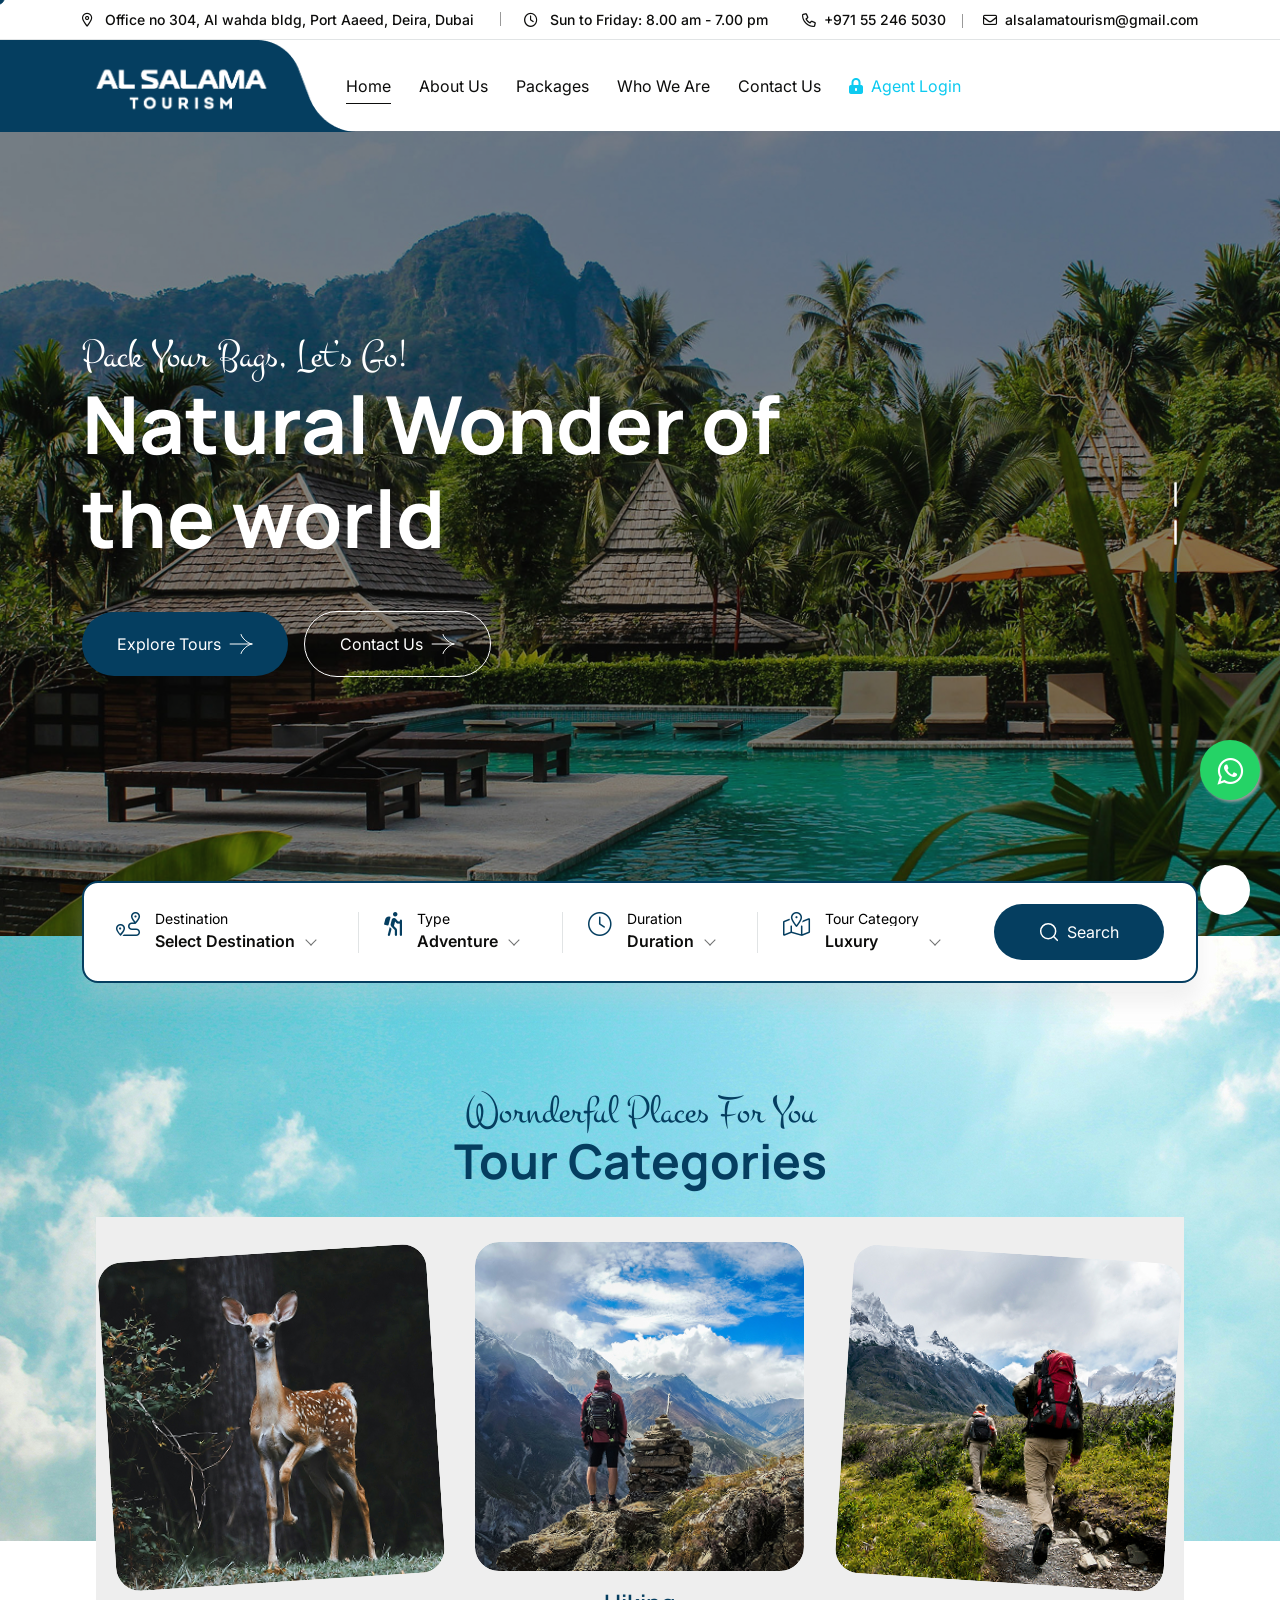
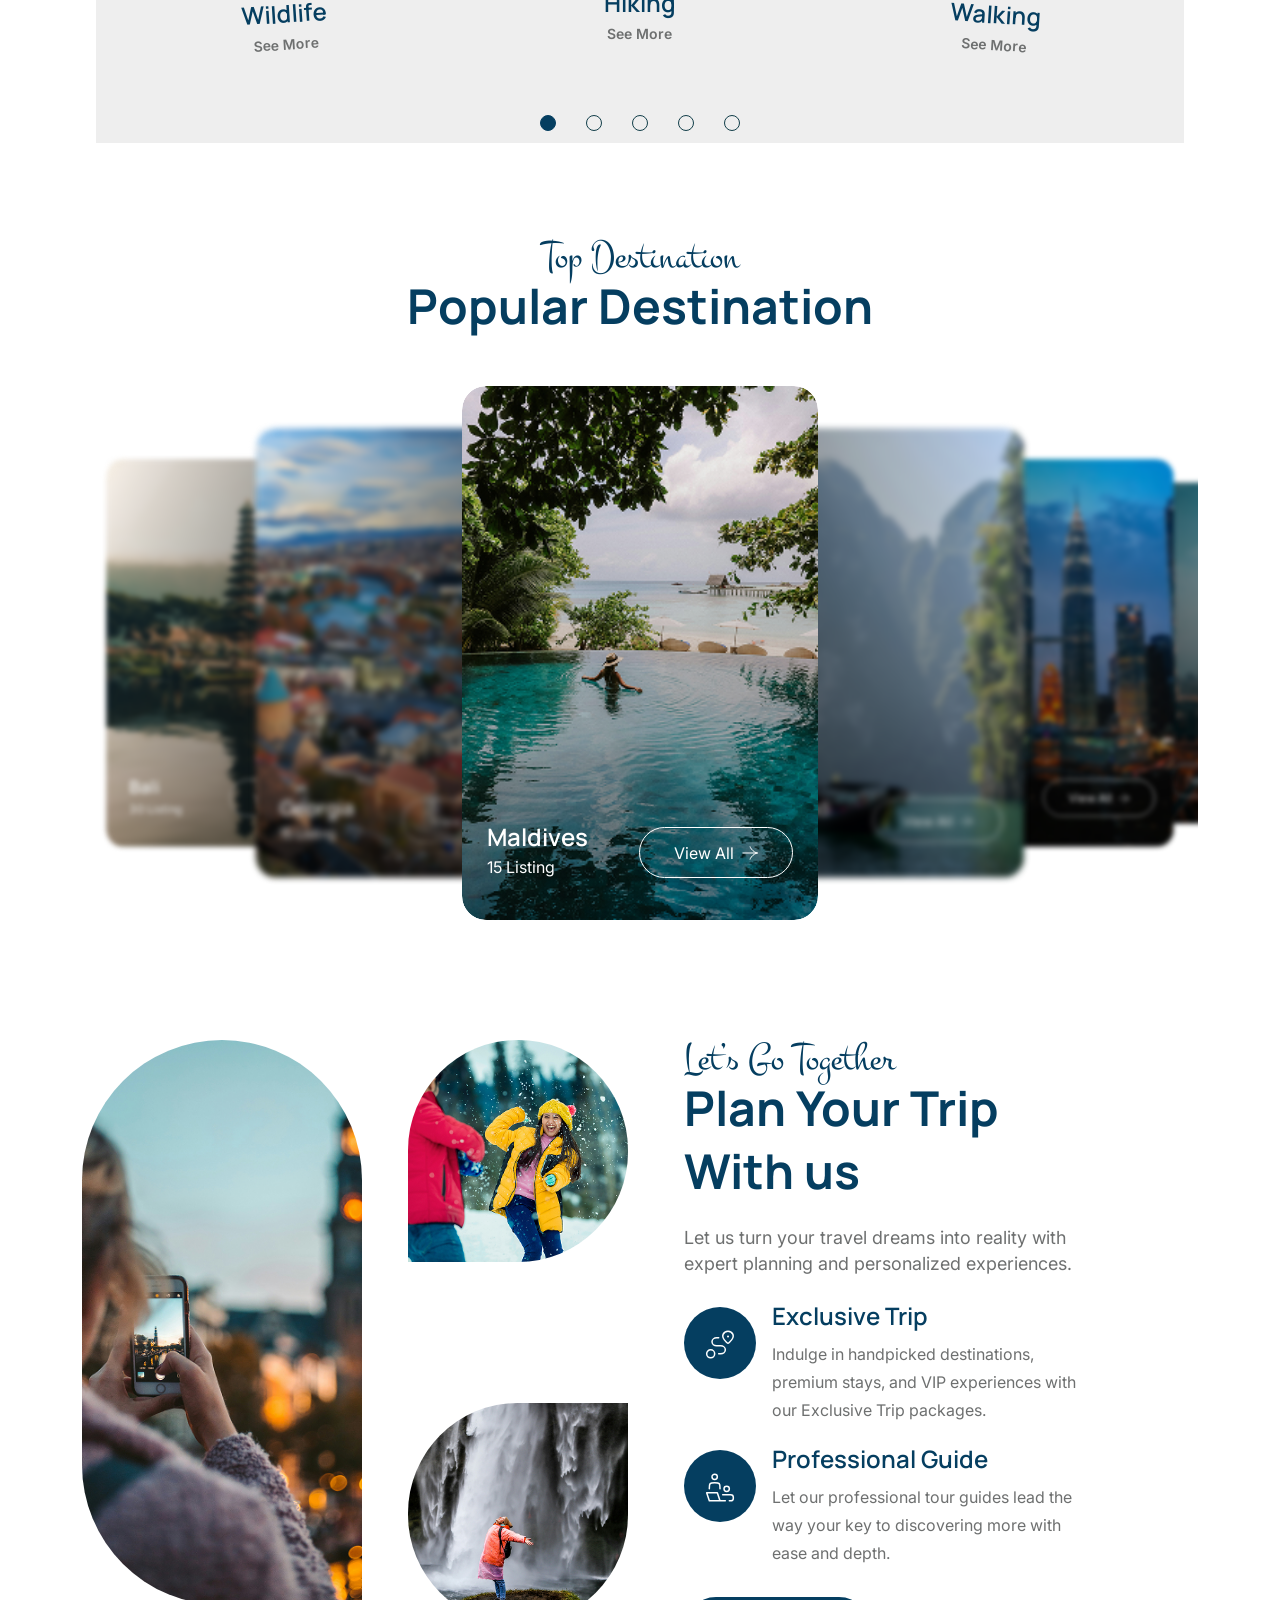
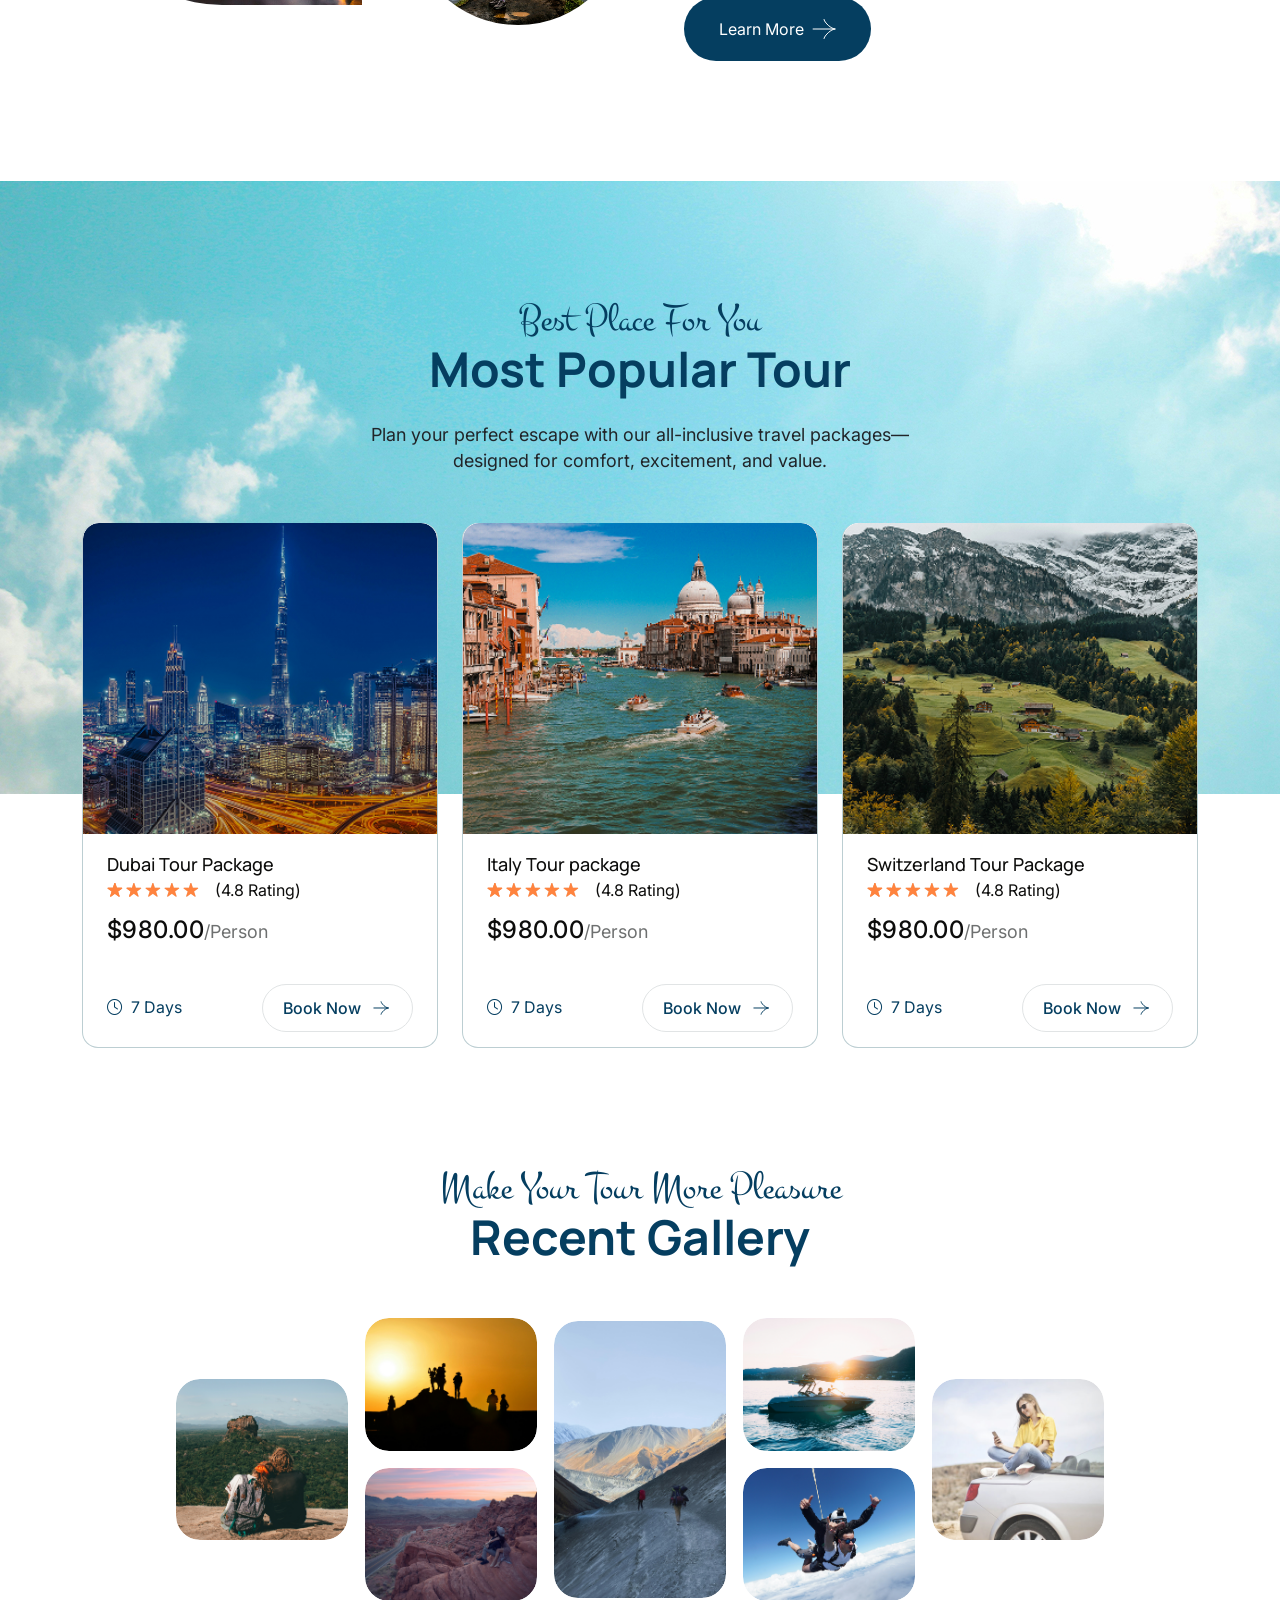
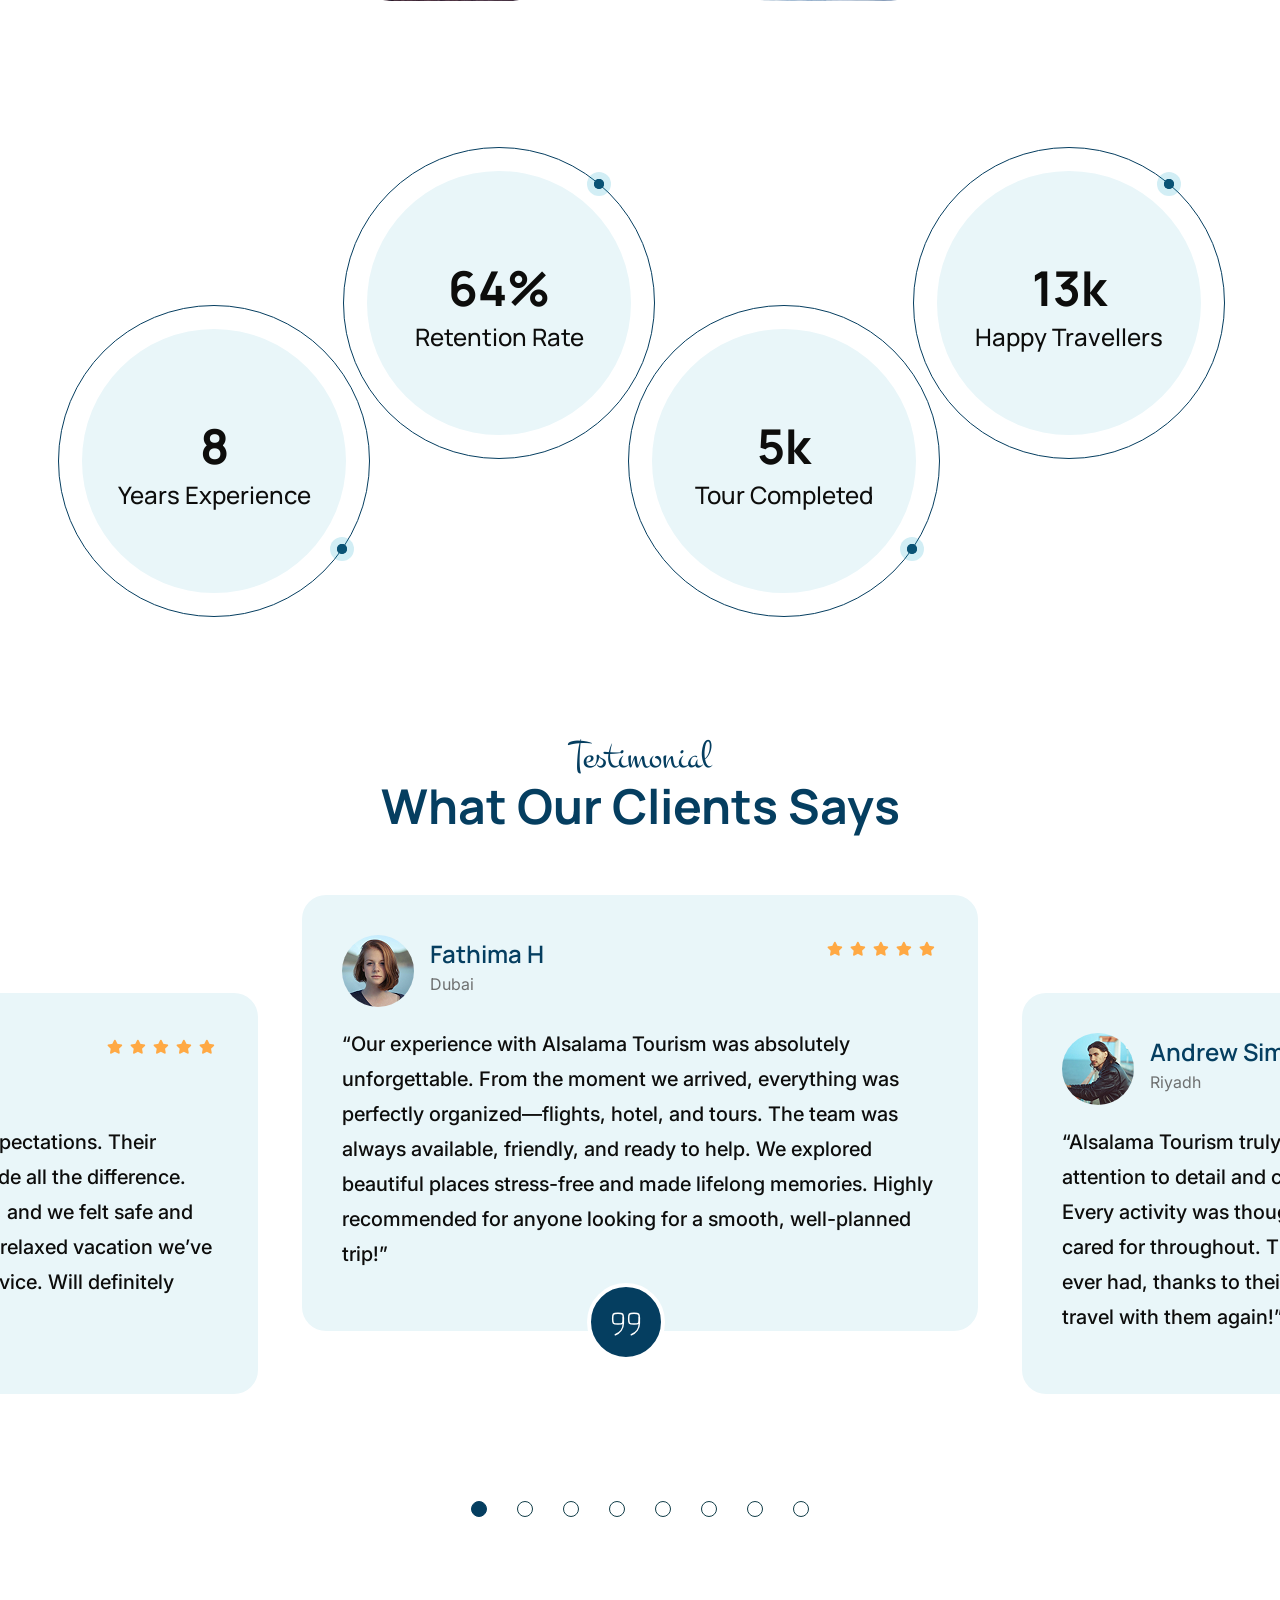
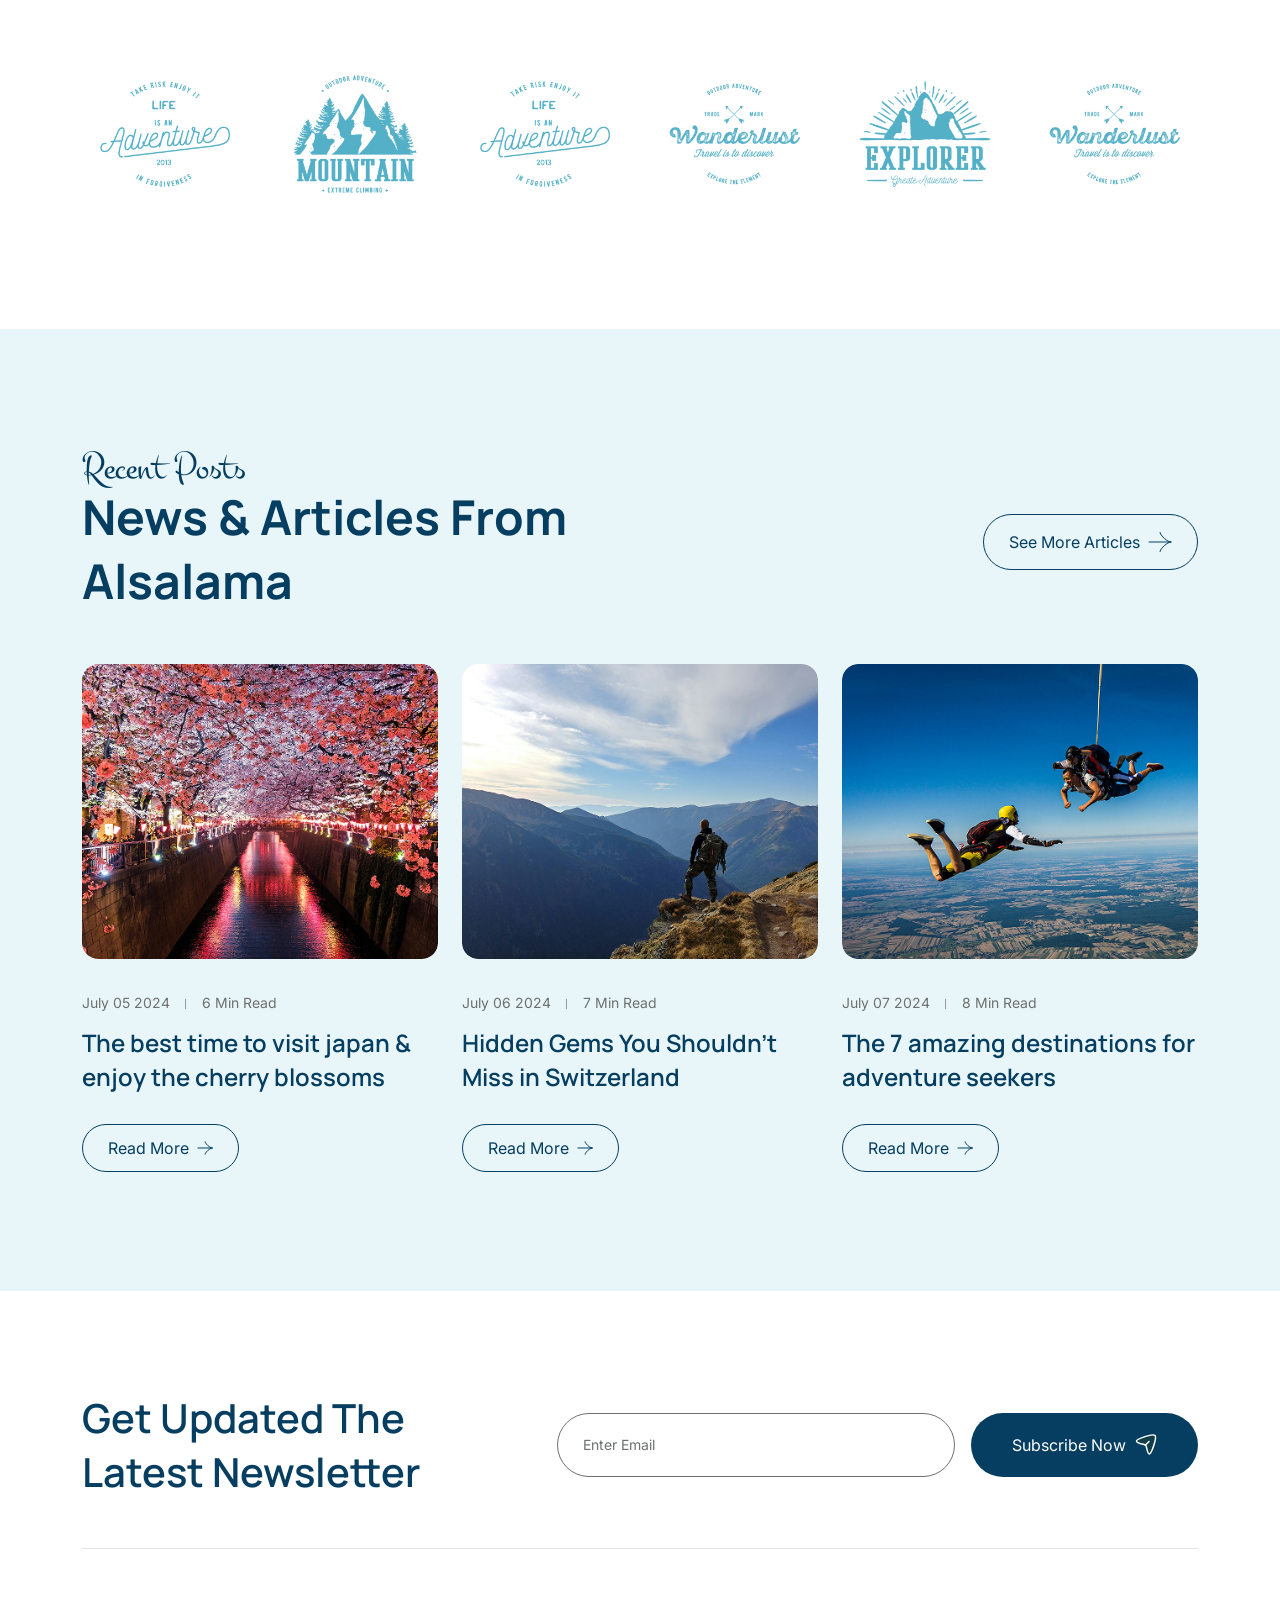
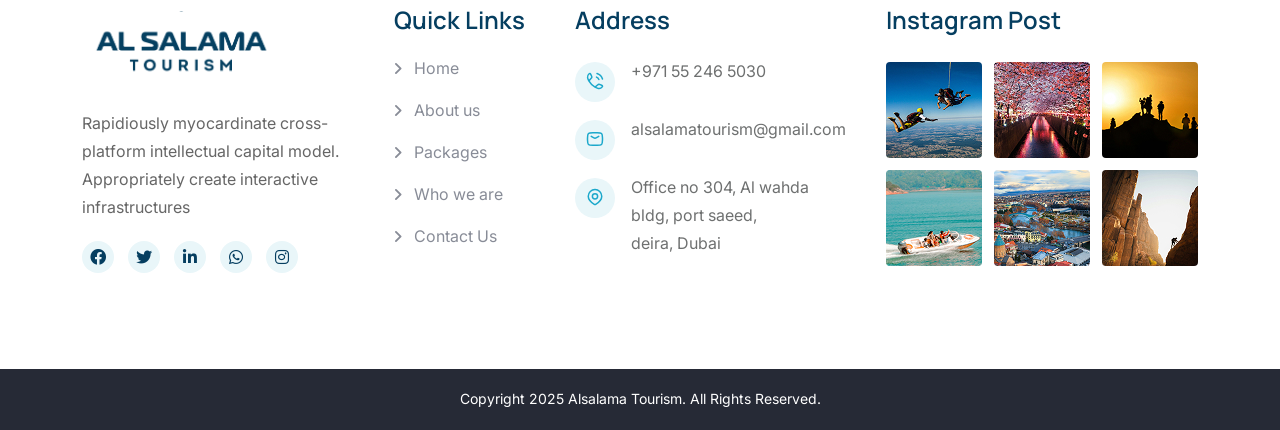
==== commit f78bce7a: "Add professional B2B agent login portal at /agent" ====
--- a/index.html
+++ b/index.html
@@ -214,6 +214,7 @@
                     <li><a href="tour.html">Packages</a></li>
                     <li><a href="who-we-are.html">Who we are</a></li>
                     <li><a href="contact.html">Contact us</a></li>
+                    <li><a href="agent.html"><i class="fa-solid fa-lock-keyhole me-1 text-primary"></i> Agent Login</a></li>
                 </ul>
             </div>
         </div>
@@ -273,14 +274,15 @@
                                     <li><a href="who-we-are.html">Who we are</a></li>
                         
                                     <li><a href="contact.html">Contact us</a></li>
+                                    <li><a href="agent.html" class="text-info fw-semibold"><i class="fa-solid fa-lock-keyhole me-1"></i> Agent Login</a></li>
                                 </ul>
                             </nav>
                             <button type="button" class="th-menu-toggle d-block d-xl-none"><i class="far fa-bars"></i></button>
                         </div>
                         <div class="col-auto d-none d-xl-block">
-                            <div class="header-button">
+                            <div class="header-button d-flex align-items-center gap-2">
+                                <a href="agent.html" class="th-btn style2" style="padding: 12px 20px; font-size: 13px; border-radius: 6px;"><i class="fa-solid fa-user-shield me-1"></i> Agent Login</a>
                                 <a href="contact.html" class="th-btn style3 th-icon">Book Now</a>
-
                             </div>
                         </div>
                     </div>
